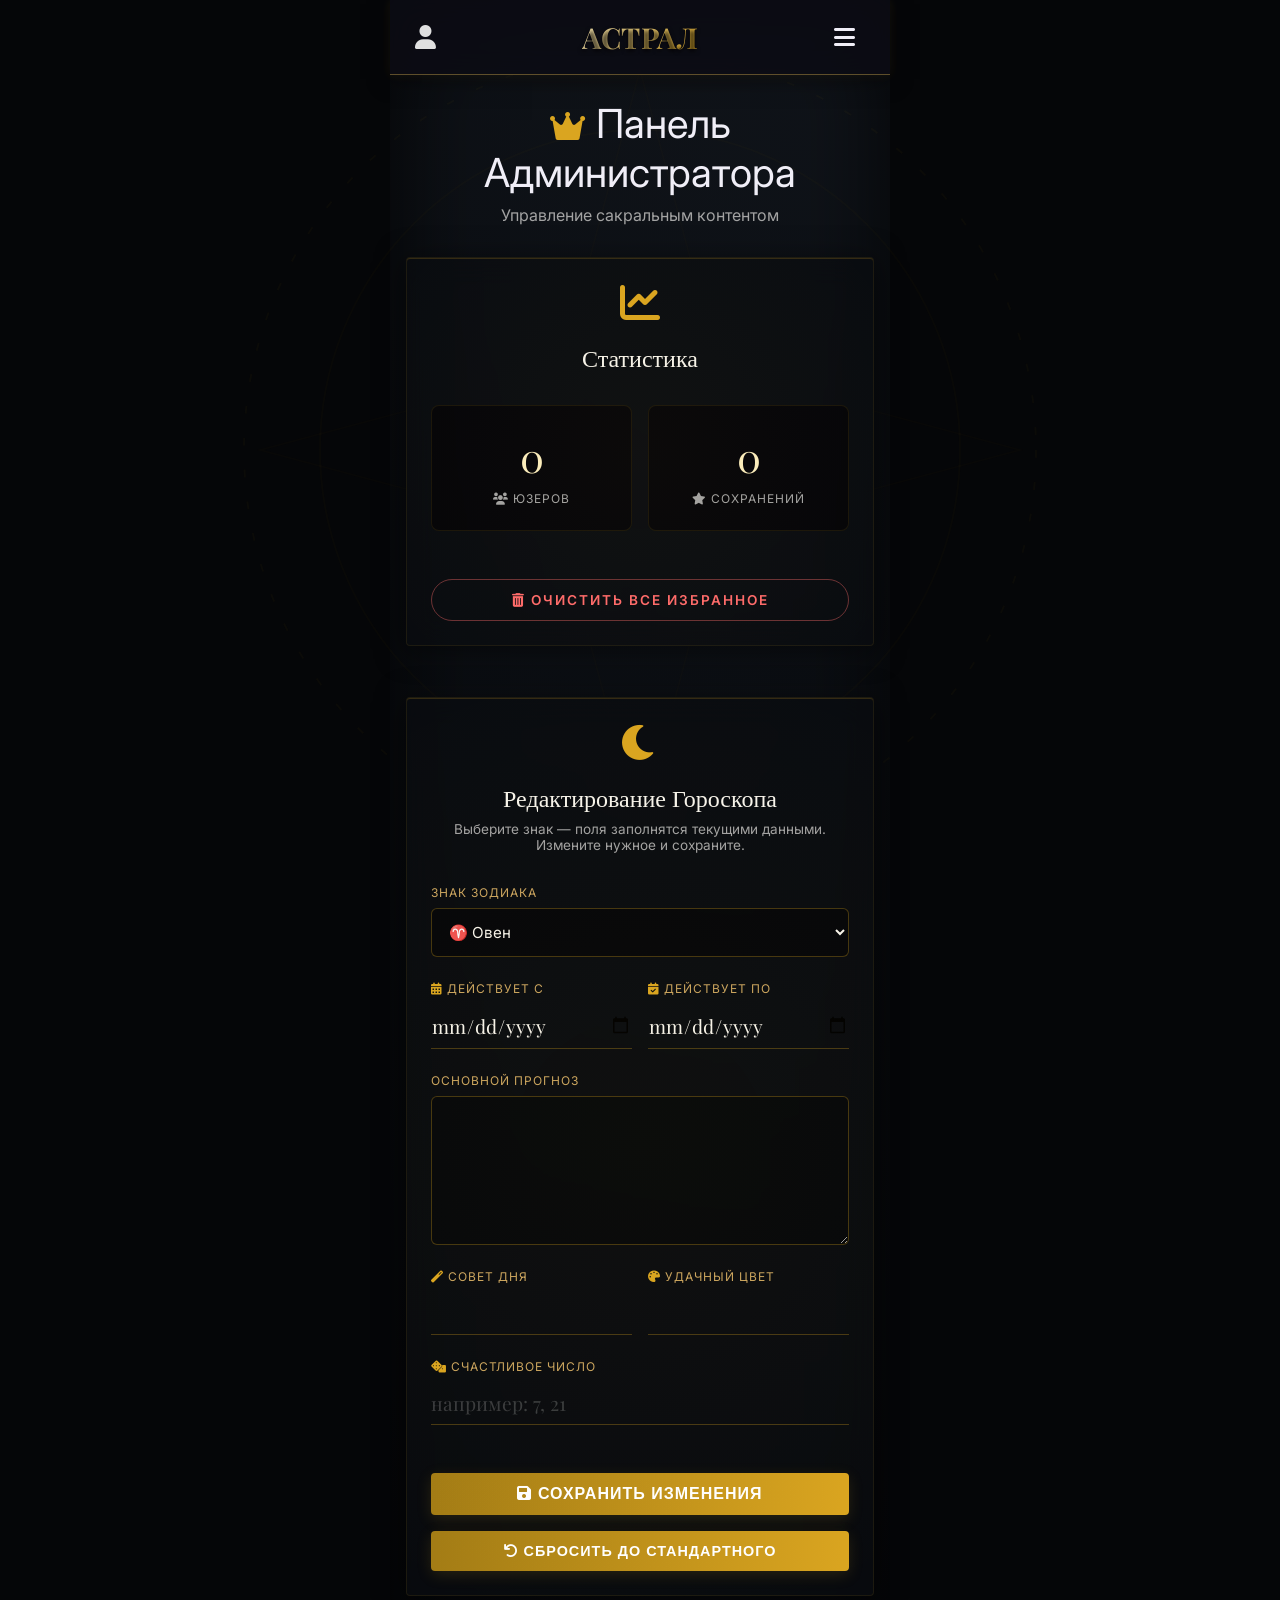
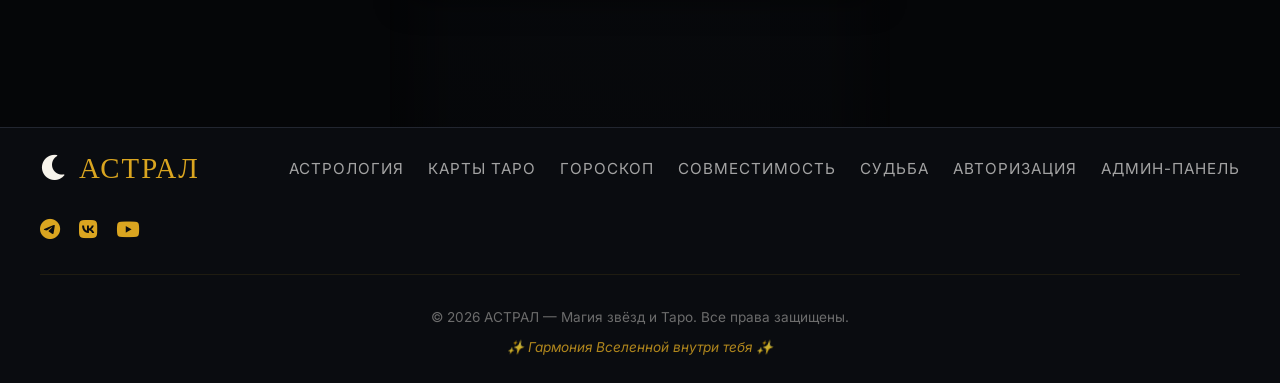
==== admin.html @ 1d1f9fb2 "Add project files" ====
﻿<!-- admin.html - Админка (управление контентом) -->
<!doctype html>
<html lang="ru">
  <head>
    <meta charset="UTF-8" />
    <meta name="viewport" content="width=device-width, initial-scale=1.0" />
    <title>АСТРАЛ - Админка</title>
    <link
      rel="stylesheet"
      href="https://cdnjs.cloudflare.com/ajax/libs/font-awesome/6.0.0-beta3/css/all.min.css"
    />
    <link
      href="https://fonts.googleapis.com/css?family=Inter:300,400,500,600,700%7CPlayfair+Display:400,500,600,700&subset=cyrillic,latin&display=swap"
      rel="stylesheet"
    />
    
  
    <link rel="stylesheet" href="assets/styles/style.css">
</head>
  <body class="page-admin">
<header class="main-header">
        <div class="header-left">
            <a href="profile.html" class="user-icon" id="authBtn"><i class="fas fa-user"></i></a>
        </div>
        <div class="logo">АСТРАЛ</div>
        <div class="header-right">
            <button class="burger-btn" id="burgerBtn"><i class="fas fa-bars"></i></button>
        </div>
    </header>
    <div class="app">

    

    <div class="side-menu" id="sideMenu">
        <button class="close-menu" id="closeMenuBtn">
          <i class="fas fa-times"></i>
        </button>
        <ul>
          <li>
            <a href="index.html"><i class="fas fa-moon"></i> Астрология</a>
          </li>
          <li>
            <a href="tarot.html"
              ><i class="fas fa-hand-sparkles"></i> Карты Таро</a
            >
          </li>
          <li>
            <a href="horoscope.html"><i class="fas fa-sun"></i> Гороскоп</a>
          </li>
          <li>
            <a href="compatibility.html"
              ><i class="fas fa-heart"></i> Совместимость</a
            >
          </li>
          <li>
            <a href="destiny.html"><i class="fas fa-star-and-crescent"></i> Судьба</a>
          </li>
          <li>
            <a href="profile.html"
              ><i class="fas fa-id-card"></i> Личный кабинет</a
            >
          </li>
        </ul>
      </div>
      <div class="menu-overlay" id="menuOverlay"></div>

      
      <main class="main-content page-profile-specific">
          <div class="premium-hero admin-hero">
              <h1 class="premium-title"><i class="fas fa-crown"></i> Панель Администратора</h1>
              <p class="premium-subtitle">Управление сакральным контентом</p>
          </div>

          <div class="admin-cards-grid">

              <!-- Блок статистики -->
                <div class="card premium-guest-card admin-panel-card admin-panel-card--center">
                    <i class="fas fa-chart-line admin-panel-icon"></i>
                    <h3 class="admin-panel-title">Статистика</h3>

                    <div class="stats-box admin-stats-row">
                        <div class="admin-stat-item">
                            <div id="adminUsersCount" class="admin-stat-num">0</div>
                            <div class="admin-stat-label"><i class="fas fa-users"></i> Юзеров</div>
                        </div>
                        <div class="admin-stat-item">
                            <div id="statsCount" class="admin-stat-num">0</div>
                            <div class="admin-stat-label"><i class="fas fa-star"></i> Сохранений</div>
                        </div>
                    </div>

                    <button class="btn premium-logout-btn admin-clear-btn" id="clearFavoritesBtn">
                        <i class="fas fa-trash-alt"></i> Очистить все избранное
                    </button>
                </div>

                <!-- Блок Гороскопов -->
                <div class="card premium-guest-card admin-panel-card">
                    <div class="admin-panel-card-header">
                        <i class="fas fa-moon admin-panel-icon"></i>
                        <h3 class="admin-panel-title--nb">Редактирование Гороскопа</h3>
                        <p class="admin-panel-hint">Выберите знак — поля заполнятся текущими данными. Измените нужное и сохраните.</p>
                    </div>

                    <div class="input-editorial-group admin-form-group">
                        <label for="adminZodiacSign" class="admin-label">Знак зодиака</label>
                        <select id="adminZodiacSign" class="admin-field admin-field-select">
                            <option value="aries">♈ Овен</option>
                            <option value="taurus">♉ Телец</option>
                            <option value="gemini">♊ Близнецы</option>
                            <option value="cancer">♋ Рак</option>
                            <option value="leo">♌ Лев</option>
                            <option value="virgo">♍ Дева</option>
                            <option value="libra">♎ Весы</option>
                            <option value="scorpio">♏ Скорпион</option>
                            <option value="sagittarius">♐ Стрелец</option>
                            <option value="capricorn">♑ Козерог</option>
                            <option value="aquarius">♒ Водолей</option>
                            <option value="pisces">♓ Рыбы</option>
                        </select>
                    </div>

                    <div class="admin-two-col">
                        <div class="input-editorial-group">
                            <label for="adminHoroscopeStart" class="admin-label"><i class="fas fa-calendar-alt"></i> Действует с</label>
                            <input type="date" id="adminHoroscopeStart" class="admin-field">
                        </div>
                        <div class="input-editorial-group">
                            <label for="adminHoroscopeEnd" class="admin-label"><i class="fas fa-calendar-check"></i> Действует по</label>
                            <input type="date" id="adminHoroscopeEnd" class="admin-field">
                        </div>
                    </div>

                    <div class="input-editorial-group admin-form-group">
                        <label for="adminHoroscopeText" class="admin-label">Основной прогноз</label>
                        <textarea id="adminHoroscopeText" rows="5" class="admin-field admin-field-textarea"></textarea>
                    </div>

                    <div class="admin-two-col">
                        <div class="input-editorial-group">
                            <label for="adminHoroscopeAdvice" class="admin-label"><i class="fas fa-magic"></i> Совет дня</label>
                            <input type="text" id="adminHoroscopeAdvice" class="admin-field">
                        </div>
                        <div class="input-editorial-group">
                            <label for="adminHoroscopeColor" class="admin-label"><i class="fas fa-palette"></i> Удачный цвет</label>
                            <input type="text" id="adminHoroscopeColor" class="admin-field">
                        </div>
                    </div>

                    <div class="input-editorial-group admin-form-group--lg">
                        <label for="adminHoroscopeNumber" class="admin-label"><i class="fas fa-dice"></i> Счастливое число</label>
                        <input type="text" id="adminHoroscopeNumber" class="admin-field" placeholder="например: 7, 21">
                    </div>

                    <button class="btn admin-save-btn" id="saveHoroscopeBtn">
                        <i class="fas fa-save"></i> Сохранить изменения
                    </button>
                    <button class="btn admin-reset-btn" id="resetHoroscopeBtn">
                        <i class="fas fa-undo"></i> Сбросить до стандартного
                    </button>
                    <p id="adminHoroscopeFeedback"><i class="fas fa-check-circle"></i> Сохранено успешно!</p>
                    <p id="adminHoroscopeReset"><i class="fas fa-undo"></i> Сброшено до стандартного</p>
                </div>
          </div>
      </main>
      <footer class="main-footer">
        <div class="footer-content">
            <div class="footer-logo">
                <i class="fas fa-moon"></i> <span>АСТРАЛ</span>
            </div>
            <div class="footer-links">
                <a href="index.html">Астрология</a>
                <a href="tarot.html">Карты Таро</a>
                <a href="horoscope.html">Гороскоп</a>
                <a href="compatibility.html">Совместимость</a>
                <a href="destiny.html">Судьба</a>
                <a href="login.html">Авторизация</a>
                <a href="admin.html">Админ-панель</a>
            </div>
            <div class="footer-social">
                <a href="#"><i class="fab fa-telegram-plane"></i></a>
                <a href="#"><i class="fab fa-vk"></i></a>
                <a href="#"><i class="fab fa-youtube"></i></a>
            </div>
        </div>
        <div class="footer-bottom">
            <p>&copy; 2026 АСТРАЛ — Магия звёзд и Таро. Все права защищены.</p>
            <p>✨ Гармония Вселенной внутри тебя ✨</p>
        </div>
    </footer>
    </div>

    
      <script src="assets/js/script.js" defer></script>
</body>
</html>
---- assets/styles/style.css ----
﻿* { margin: 0; padding: 0; box-sizing: border-box; }
/* --- Стили шапки --- */
.main-header {
    display: flex;
    justify-content: space-between;
    align-items: center;
    padding: 15px 25px;
    background: rgba(12, 12, 20, 0.85); /* Полупрозрачный обсидиан */
    backdrop-filter: blur(15px);
    -webkit-backdrop-filter: blur(15px);
    border-bottom: 1px solid rgba(220, 180, 80, 0.4); /* Золотая граница */
    box-shadow: 0 4px 20px rgba(0, 0, 0, 0.5), 0 0 10px rgba(220, 180, 80, 0.1);
    position: fixed; top: 0; width: 100%; max-width: 500px; left: 50%; transform: translateX(-50%);
    z-index: 1000;
}

.main-header .logo {
    font-size: 1.8rem;
    font-weight: 700 !important;
    background: linear-gradient(135deg, #fceebe, #daa520) !important;
    -webkit-background-clip: text !important;
    background-clip: text !important;
    -webkit-text-fill-color: transparent !important;
    color: transparent !important;
    font-family: "Playfair Display", serif !important;
    letter-spacing: 0.5px !important;
    text-shadow: 0 2px 4px rgba(0,0,0,0.8) !important;
    text-transform: none;
    text-align: center;
    margin: 0;
    position: absolute;
    left: 50%;
    transform: translateX(-50%);
}

.main-header .burger-btn {
    background: none;
    border: none;
    color: #e0e0e0;
    font-size: 24px;
    align-items: center;
    justify-content: center;
    display: flex;
    cursor: pointer;
    transition: all 0.3s ease;
}

.main-header .burger-btn:hover {
    color: #dcb450;
    transform: scale(1.1);
    text-shadow: 0 0 10px rgba(220, 180, 80, 0.5);
}
 

body {
    overflow-x: clip;
}
.app {
    display: flex;
    padding-top: 75px;

    flex-direction: column;
    min-height: 100vh;
        position: relative;
    
}
/* --- Конец стилей шапки --- */

/* --- admin --- */
.page-admin {

      & {
        font-family: "Inter", sans-serif;
        background: #07090b;
        color: #f0eef7;
      }
      .app {
        max-width: 500px;
        margin: 0 auto;
        background: radial-gradient(
          circle at 10% 20%,
          #10141a 0%,
          #050608 100%
        );
        min-height: 100vh;
      }
      
      .logo {
        font-size: 1.8rem;
        font-weight: 700;
        background: linear-gradient(135deg, #fceebe, #daa520);
        -webkit-background-clip: text;
        background-clip: text;
        color: transparent;
        font-family: "Playfair Display", serif; letter-spacing: 0.5px; text-shadow: none;
      }
      .burger-btn {
        background: none;
        border: none;
        font-size: 1.7rem;
        color: #f0eef7;
        cursor: pointer;
        margin-right: 1rem;
      }
      
      
      .side-menu {
        position: fixed;
        top: 0;
        left: -280px;
        width: 280px;
        height: 100%;
        background: #090a0ee6;
        backdrop-filter: blur(20px);
        z-index: 200;
        transition: 0.3s ease;
        padding: 2rem 1.5rem;
        border-right: 1px solid #daa520;
      }
      .side-menu.open {
        left: 0;
      }
      .menu-overlay { position: fixed; top: 0; left: 0; width: 100vw; height: 100vh;
                height: 100%;
        background: rgba(0, 0, 0, 0.6);
        z-index: 199;
        display: none;
      }
      .menu-overlay.active {
        display: block;
      }
      .side-menu ul {
        list-style: none;
        margin-top: 2rem;
      }
      .side-menu li {
        margin: 1.5rem 0;
      }
      .side-menu a {
        color: #f0eef7;
        text-decoration: none;
        font-size: 1.1rem;
        display: flex;
        align-items: center;
        gap: 12px;
      }
      .side-menu a i {
        width: 28px;
        color: #d4af37;
      }
      .close-menu {
        background: none;
        border: none;
        color: white;
        font-size: 1.8rem;
        float: right;
        cursor: pointer;
      }
      .main-content {
        padding: 1.5rem 1rem 4rem;
      }
      .card {
        background: rgba(15, 18, 23, 0.75);
        backdrop-filter: blur(4px);
        border-radius: 8px;
        padding: 1.5rem;
        margin-bottom: 1.2rem;
        border: 1px solid rgba(218, 165, 32, 0.15);
      }
      .btn {
        background: linear-gradient(95deg, #a37c15, #daa520);
        border: none;
        padding: 12px 24px;
        border-radius: 4px;
        font-weight: 600;
        color: white;
        cursor: pointer;
                margin-top: 1rem;
      }
      footer {
        text-align: center;
        padding: 1.5rem;
        font-size: 0.75rem;
        border-top: 1px solid #222630;
      }
      h2 {
        font-family: "Playfair Display", serif; letter-spacing: 0.5px; text-shadow: none;
        margin-bottom: 1rem;
      }
      .warning {
        background: #ff6b6b20;
        border-left: 4px solid #ff6b6b;
        padding: 1rem;
        border-radius: 4px;
        margin-top: 1rem;
      }
}

/* --- card-detail --- */
.page-card-detail {

      & {
        font-family: "Inter", sans-serif;
        background: #07090b;
        color: #f0eef7;
      }
      .app {
        max-width: 500px;
        margin: 0 auto;
        background: radial-gradient(
          circle at 10% 20%,
          #10141a 0%,
          #050608 100%
        );
        min-height: 100vh;
      }
      
      .logo {
        font-size: 1.8rem;
        font-weight: 700;
        background: linear-gradient(135deg, #fceebe, #daa520);
        -webkit-background-clip: text;
        background-clip: text;
        color: transparent;
        font-family: "Playfair Display", serif; letter-spacing: 0.5px; text-shadow: none;
      }
      .burger-btn {
        background: none;
        border: none;
        font-size: 1.7rem;
        color: #f0eef7;
        cursor: pointer;
        margin-right: 1rem;
      }
      
      
      .side-menu {
        position: fixed;
        top: 0;
        left: -280px;
        width: 280px;
        height: 100%;
        background: #090a0ee6;
        backdrop-filter: blur(20px);
        z-index: 200;
        transition: 0.3s ease;
        padding: 2rem 1.5rem;
        border-right: 1px solid #daa520;
      }
      .side-menu.open {
        left: 0;
      }
      .menu-overlay { position: fixed; top: 0; left: 0; width: 100vw; height: 100vh;
                height: 100%;
        background: rgba(0, 0, 0, 0.6);
        z-index: 199;
        display: none;
      }
      .menu-overlay.active {
        display: block;
      }
      .side-menu ul {
        list-style: none;
        margin-top: 2rem;
      }
      .side-menu li {
        margin: 1.5rem 0;
      }
      .side-menu a {
        color: #f0eef7;
        text-decoration: none;
        font-size: 1.1rem;
        display: flex;
        align-items: center;
        gap: 12px;
      }
      .side-menu a i {
        width: 28px;
        color: #d4af37;
      }
      .close-menu {
        background: none;
        border: none;
        color: white;
        font-size: 1.8rem;
        float: right;
        cursor: pointer;
      }
      .main-content {
        padding: 1.5rem 1rem 4rem;
      }
      .card {
        background: rgba(15, 18, 23, 0.75);
        backdrop-filter: blur(4px);
        border-radius: 8px;
        padding: 1.5rem;
        margin-bottom: 1.2rem;
        border: 1px solid rgba(218, 165, 32, 0.15);
      }
      .card-image {
        text-align: center;
        margin-bottom: 1.5rem;
      }
      .card-image img {
        max-width: 100%;
        border-radius: 6px;
        box-shadow: 0 10px 30px rgba(0, 0, 0, 0.5);
        border: 1px solid rgba(218, 165, 32, 0.5);
      }
      .card-title {
        font-size: 2rem;
        text-align: center;
        margin-bottom: 1rem;
        color: #fceebe;
        font-family: "Playfair Display", serif; letter-spacing: 0.5px; text-shadow: none;
      }
      .card-type {
        text-align: center;
        background: rgba(218, 165, 32, 0.1);
        display: inline-block;
        padding: 0.3rem 1rem;
        border-radius: 50px;
        font-size: 0.9rem;
        margin-bottom: 1rem;
      }
      .meaning {
        margin-top: 1rem;
      }
      .meaning h3 {
        margin-top: 1rem;
        margin-bottom: 0.5rem;
        color: #fceebe;
      }
      .btn-back {
        background: linear-gradient(95deg, #a37c15, #daa520);
        border: none;
        padding: 12px 24px;
        border-radius: 4px;
        font-weight: 600;
        color: white;
        cursor: pointer;
        display: inline-block;
        text-decoration: none;
        text-align: center;
        margin-top: 1rem;
      }
      footer {
        text-align: center;
        padding: 1.5rem;
        font-size: 0.75rem;
        border-top: 1px solid #222630;
      }
      /* Скрываем все блоки с картами по умолчанию */
      .card-detail {
        display: none;
      }
      /* Показываем только выбранную карту через :target */
      .card-detail:target {
        display: block;
      }
      /* Показываем карту по умолчанию, если нет target */
      .default-card {
        display: block;
      }
      /* Скрываем default, если есть target */
      &:has(.card-detail:target) .default-card {
        display: none;
      }
}


/* --- compatibility --- */
.page-compatibility {

        & { font-family: "Inter", sans-serif; background: #07090b; color: #f0eef7; }
        .app { max-width: 500px; margin: 0 auto; background: radial-gradient(circle at 10% 20%, #10141a 0%, #050608 100%); min-height: 100vh; }
        
        .logo {
            font-size: 1.8rem;
            font-weight: 700;
            background: linear-gradient(135deg, #fceebe, #daa520);
            -webkit-background-clip: text;
            background-clip: text;
            color: transparent;
            font-family: "Playfair Display", serif; letter-spacing: 0.5px; text-shadow: none;
        }
        .burger-btn { background: none; border: none; font-size: 1.7rem; color: #f0eef7; cursor: pointer; margin-right: 1rem; }
        
        
        .side-menu {
            position: fixed; top: 0; left: -280px; width: 280px; height: 100%; background: #090a0ee6; backdrop-filter: blur(20px);
            z-index: 200; transition: 0.3s ease; padding: 2rem 1.5rem; border-right: 1px solid #daa520;
        }
        .side-menu.open { left: 0; }
        .menu-overlay { position: fixed; top: 0; left: 0; width: 100vw; height: 100vh; width: 100%; height: 100%; background: rgba(0,0,0,0.6); z-index: 199; display: none; }
        .menu-overlay.active { display: block; }
        .side-menu ul { list-style: none; margin-top: 2rem; }
        .side-menu li { margin: 1.5rem 0; }
        .side-menu a { color: #f0eef7; text-decoration: none; font-size: 1.1rem; display: flex; align-items: center; gap: 12px; }
        .side-menu a i { width: 28px; color: #d4af37; }
        .close-menu { background: none; border: none; color: white; font-size: 1.8rem; float: right; cursor: pointer; }
        .main-content { padding: 1.5rem 1rem 4rem; }
        .card {
            background: rgba(15, 18, 23, 0.75);
            backdrop-filter: blur(4px);
            border-radius: 8px;
            padding: 1.5rem;
            margin-bottom: 1.2rem;
            border: 1px solid rgba(218, 165, 32, 0.15);
        }
        input {
            background: #120e26;
            border: 1px solid #4c3b7a;
            padding: 12px 16px;
            border-radius: 60px;
            color: white;
                        margin: 8px 0;
        }
        .btn {
            background: linear-gradient(95deg, #a37c15, #daa520);
            border: none;
            padding: 12px 24px;
            border-radius: 4px;
            font-weight: 600;
            color: white;
            cursor: pointer;
                        margin-top: 10px;
        }
        .compat-result {
            font-size: 1.5rem;
            font-weight: bold;
            text-align: center;
            margin: 1rem 0;
            background: #222630;
            padding: 1rem;
            border-radius: 5px;
        }
        .favorite-item {
            background: #13161c;
            padding: 10px;
            border-radius: 6px;
            margin: 8px 0;
        }
        footer { text-align: center; padding: 1.5rem; font-size: 0.75rem; border-top: 1px solid #222630; }
        h2 { font-family: "Playfair Display", serif; letter-spacing: 0.5px; text-shadow: none; margin-bottom: 1rem; }
        .warning {
            background: rgba(220, 38, 38, 0.2);
            border: 1px solid #ef4444;
            padding: 0.8rem;
            border-radius: 6px;
            margin-bottom: 1rem;
            text-align: center;
            font-size: 0.85rem;
        }
}

/* --- horoscope --- */
.page-horoscope {

        & {
            font-family: 'Inter', sans-serif;
            background: #07090b;
            color: #f0eef7;
        }
        .app { max-width: 500px; margin: 0 auto; background: radial-gradient(circle at 10% 20%, #10141a 0%, #050608 100%); min-height: 100vh; }
        
        .logo {
            font-size: 1.8rem;
            font-weight: 700;
            background: linear-gradient(135deg, #fceebe, #daa520);
            -webkit-background-clip: text;
            background-clip: text;
            color: transparent;
            font-family: 'Playfair Display', serif; letter-spacing: 0.5px; text-shadow: none;
        }
        .burger-btn {
            background: none;
            border: none;
            font-size: 1.7rem;
            color: #f0eef7;
            cursor: pointer;
            margin-right: 1rem;
        }
        
        
        .side-menu {
            position: fixed;
            top: 0;
            left: -280px;
            width: 280px;
            height: 100%;
            background: #090a0ee6;
            backdrop-filter: blur(20px);
            z-index: 200;
            transition: 0.3s ease;
            padding: 2rem 1.5rem;
            border-right: 1px solid #daa520;
        }
        .side-menu.open { left: 0; }
        .menu-overlay { position: fixed; top: 0; left: 0; width: 100vw; height: 100vh;
                        height: 100%;
            background: rgba(0,0,0,0.6);
            z-index: 199;
            display: none;
        }
        .menu-overlay.active { display: block; }
        .side-menu ul { list-style: none; margin-top: 2rem; }
        .side-menu li { margin: 1.5rem 0; }
        .side-menu a {
            color: #f0eef7;
            text-decoration: none;
            font-size: 1.1rem;
            display: flex;
            align-items: center;
            gap: 12px;
        }
        .side-menu a i { width: 28px; color: #d4af37; }
        .close-menu {
            background: none;
            border: none;
            color: white;
            font-size: 1.8rem;
            float: right;
            cursor: pointer;
        }
        .main-content { padding: 1.5rem 1rem 4rem; }
        .card {
            background: rgba(15, 18, 23, 0.75);
            backdrop-filter: blur(4px);
            border-radius: 8px;
            padding: 1.2rem;
            margin-bottom: 1rem;
            border: 1px solid rgba(218, 165, 32, 0.15);
        }
        .zodiac-grid {
            display: grid;
            grid-template-columns: repeat(auto-fill, minmax(100px, 1fr));
            gap: 12px;
            margin-top: 1rem;
        }
        .zodiac-card {
            background: #13161c;
            border-radius: 6px;
            padding: 12px 5px;
            text-align: center;
            cursor: pointer;
            transition: 0.2s;
            border: 1px solid #3b2c5e;
        }
        .zodiac-card:hover {
            background: #2d264b;
            transform: scale(0.97);
        }
        .horoscope-detail {
            margin-top: 1.5rem;
            padding: 1rem;
            background: rgba(139, 92, 246, 0.1);
            border-radius: 6px;
            border-left: 3px solid #daa520;
        }
        .horoscope-detail h3 {
            color: #fceebe;
            margin-bottom: 0.5rem;
        }
        .update-date {
            font-size: 0.8rem;
            color: #d4af37;
            margin-bottom: 1rem;
            text-align: right;
        }
        footer {
            text-align: center;
            padding: 1.5rem;
            font-size: 0.75rem;
            border-top: 1px solid #222630;
        }
        h2 { font-family: 'Playfair Display', serif; letter-spacing: 0.5px; text-shadow: none; margin-bottom: 1rem; }
        .section-title {
            margin-bottom: 0.5rem;
            font-size: 1.2rem;
            color: #fceebe;
        }
        .selected {
            background: #daa520;
            border: 1px solid #fceebe;
        }
}

/* --- index --- */
.page-index {
    & {
        font-family: 'Inter', sans-serif;
        background: #050608;
        color: #e0e0e0;
        line-height: 1.5;
    }
    .app {
        max-width: 500px;
        margin: 0 auto;
        background: #050608;
        min-height: 100vh;
        position: relative;
    }

    .main-header {
        background: rgba(5, 6, 8, 0.85); /* Solid obsidian */
        border-bottom: 1px solid rgba(218, 165, 32, 0.1);
        box-shadow: none;
    }

    /* Reset default padding */
    .page-editorial {
        padding: 0;
        padding-bottom: 1rem;
    }
}

/* Typography Hero */
    .editorial-hero {
        padding: 60px 20px 40px;
        border-bottom: 1px solid rgba(218, 165, 32, 0.2);
        position: relative;
        overflow: hidden;
    }
    .editorial-hero .subtitle {
        font-family: 'Inter', sans-serif;
        text-transform: uppercase;
        font-size: 0.75rem;
        letter-spacing: 5px;
        color: #d4af37;
        margin-bottom: 20px;
        display: block;
    }
    .editorial-hero .title {
        font-family: 'Playfair Display', serif;
        font-size: clamp(2.5rem, 11vw, 4.5rem); word-break: keep-all; overflow-wrap: anywhere;
        line-height: 0.9;
        font-weight: 400;
        margin: 0;
        color: #f7f4eb;
        letter-spacing: -2px;
    }
    .editorial-hero .description {
        margin-top: 30px;
        font-size: 1.05rem;
        line-height: 1.6;
        color: #888;
        font-weight: 300;
        max-width: 90%;
    }

    /* Swiper section without border-boxes */
    .editorial-section {
        padding: 40px 30px;
        border-bottom: 1px solid rgba(218, 165, 32, 0.2);
    }
    .no-border {
        border-bottom: none !important;
    }
    .section-label {
        font-family: 'Inter', sans-serif;
        font-size: 0.7rem;
        text-transform: uppercase;
        letter-spacing: 3px;
        color: #666;
        margin-bottom: 30px;
        display: flex;
        align-items: center;
        gap: 15px;
    }
    .section-label::after {
        content: '';
        flex-grow: 1;
        height: 1px;
        background: rgba(218, 165, 32, 0.2);
    }

    .editorial-swiper {
        width: 100%;
        overflow: visible; 
        padding-bottom: 60px !important; 
    }
    .editorial-slide {
        display: flex;
        flex-direction: column;
        gap: 20px;
        opacity: 0.3; 
        transition: opacity 0.5s ease;
    }
    .swiper-slide-active.editorial-slide {
        opacity: 1;
    }
    
    .editorial-slide-img-wrapper {
    width: 70%;
    max-width: 320px;
    margin: 0 auto;
    aspect-ratio: 9/11;
    border-radius: 140px 140px 0 0;
    overflow: hidden;
        position: relative;
        background: #090a0c;
        box-shadow: none;
    }
    .editorial-slide-img-wrapper img {
        width: 100%;
        height: 100%;
        object-fit: cover;
        filter: grayscale(60%) contrast(1.15) opacity(0.8); 
        mix-blend-mode: luminosity;
        background-color: #000;
        transition: transform 12s ease;
    }
    .swiper-slide-active .editorial-slide-img-wrapper img {
        transform: scale(1.05);
        filter: grayscale(10%) contrast(1.1) opacity(0.95);
    }

    .editorial-slide-text {
        text-align: center;
        padding: 0 10px;
    }
    .editorial-slide-text h4 {
        font-family: 'Playfair Display', serif;
        font-size: 1.8rem;
        color: #fceebe;
        font-weight: 400;
        margin-bottom: 8px;
        letter-spacing: 0.5px;
    }
    .editorial-slide-text p {
        font-size: 0.9rem;
        color: #777;
        font-weight: 300;
        line-height: 1.4;
    }

    /* Adjust swiper controls */
    .swiper-nav-wrapper {
        position: absolute;
        bottom: 0;
        left: 0;
        width: 100%;
        display: flex;
        justify-content: center;
        align-items: center;
        gap: 20px;
        z-index: 10;
    }
    
    .editorial-swiper .swiper-pagination {
        position: relative;
        bottom: 0;
        top: 2px;
        width: auto;
    }
    .editorial-swiper .swiper-pagination-bullet {
        background: #333;
        opacity: 1;
        width: 6px;
        height: 6px;
        transition: all 0.3s ease;
    }
    .editorial-swiper .swiper-pagination-bullet-active {
        background: #daa520;
        transform: scale(1.5);
    }
    
    .editorial-swiper .swiper-button-next,
    .editorial-swiper .swiper-button-prev {
        position: relative;
        top: 0;
        left: 0;
        right: 0;
        margin: 0;
        width: 25px;
        height: 25px;
        color: #d4af37;
        background: transparent;
    }
    .editorial-swiper .swiper-button-next::after,
    .editorial-swiper .swiper-button-prev::after {
        font-size: 1rem;
    }

    /* Grid for moon phases */
    .editorial-grid {
        display: grid;
        grid-template-columns: 1fr;
        gap: 25px;
    }
    .editorial-grid-item {
        display: flex;
        justify-content: space-between;
        align-items: flex-start;
        border-bottom: 1px solid rgba(218, 165, 32, 0.1);
        padding-bottom: 15px;
    }
    .editorial-grid-item:last-child {
        border-bottom: none;
    }
    .editorial-grid-item-label {
        font-size: 0.75rem;
        flex-shrink: 0;
        margin-right: 20px;
        padding-top: 5px;
        text-transform: uppercase;
        color: #666;
        letter-spacing: 2px;
    }
    .editorial-grid-item-value {
        font-family: 'Playfair Display', serif;
        text-align: right;
        line-height: 1.3;
        font-size: 1.3rem;
        color: #fceebe;
    }

    /* Minimal Join Block */
    .editorial-join {
        padding: 50px 30px 60px;
        text-align: center;
        background: #050608;
    }
    .editorial-join h3 {
        font-family: 'Playfair Display', serif;
        font-size: 2.2rem;
        font-weight: 400;
        color: #daa520;
        margin-bottom: 15px;
        letter-spacing: 0.5px;
    }
    .editorial-join p {
        color: #555;
        font-size: 0.9rem;
        margin-bottom: 30px;
    }
    .editorial-join-links {
        display: flex;
        justify-content: center;
        align-items: center;
        gap: 25px;
    }
    .editorial-join-links a {
        font-family: 'Inter', sans-serif;
        text-transform: uppercase;
        font-size: 0.75rem;
        font-weight: 600;
        letter-spacing: 3px;
        color: #e0e0e0;
        text-decoration: none;
        position: relative;
        padding-bottom: 5px;
        transition: all 0.3s;
    }
    .editorial-join-links a::after {
        content: '';
        position: absolute;
        bottom: 0; left: 0;
        width: 100%; height: 1px;
        background: #daa520;
        transform: scaleX(0);
        transform-origin: right;
        transition: transform 0.4s ease;
    }
    .editorial-join-links a:hover {
        color: #fceebe;
    }
    .editorial-join-links a:hover::after {
        transform: scaleX(1);
        transform-origin: left;
    }
    .editorial-join-links span {
        color: #333;
        font-size: 1.2rem;
    }

    footer {
        text-align: center;
        padding: 1.5rem;
        font-size: 0.75rem;
        border-top: 1px solid rgba(218, 165, 32, 0.1);
        background: #050608;
        color: #666;
    }


/* --- profile --- */
.page-profile {

        & { font-family: 'Inter', sans-serif; background: #07090b; color: #f0eef7; }
        .app { max-width: 500px; margin: 0 auto; background: radial-gradient(circle at 10% 20%, #10141a 0%, #050608 100%); min-height: 100vh; }
        
        .logo {
            font-size: 1.8rem;
            font-weight: 700;
            background: linear-gradient(135deg, #fceebe, #daa520);
            -webkit-background-clip: text;
            background-clip: text;
            color: transparent;
            font-family: 'Playfair Display', serif; letter-spacing: 0.5px; text-shadow: none;
        }
        .burger-btn { background: none; border: none; font-size: 1.7rem; color: #f0eef7; cursor: pointer; margin-right: 1rem; }
        
        
        .side-menu {
            position: fixed; top: 0; left: -280px; width: 280px; height: 100%; background: #090a0ee6; backdrop-filter: blur(20px);
            z-index: 200; transition: 0.3s ease; padding: 2rem 1.5rem; border-right: 1px solid #daa520;
        }
        .side-menu.open { left: 0; }
        .menu-overlay { position: fixed; top: 0; left: 0; width: 100vw; height: 100vh; width: 100%; height: 100%; background: rgba(0,0,0,0.6); z-index: 199; display: none; }
        .menu-overlay.active { display: block; }
        .side-menu ul { list-style: none; margin-top: 2rem; }
        .side-menu li { margin: 1.5rem 0; }
        .side-menu a { color: #f0eef7; text-decoration: none; font-size: 1.1rem; display: flex; align-items: center; gap: 12px; }
        .side-menu a i { width: 28px; color: #d4af37; }
        .close-menu { background: none; border: none; color: white; font-size: 1.8rem; float: right; cursor: pointer; }
        .main-content { padding: 1.5rem 1rem 4rem; }
        .card {
            background: rgba(15, 18, 23, 0.75);
            backdrop-filter: blur(4px);
            border-radius: 8px;
            padding: 1.5rem;
            margin-bottom: 1.2rem;
            border: 1px solid rgba(218, 165, 32, 0.15);
        }
        .btn {
            background: linear-gradient(95deg, #a37c15, #daa520);
            border: none;
            padding: 12px 24px;
            border-radius: 4px;
            font-weight: 600;
            color: white;
            cursor: pointer;
                        margin-top: 1rem;
            transition: transform 0.2s;
            text-decoration: none;
            display: inline-block;
            text-align: center;
        }
        .btn:hover { transform: scale(0.98); }
        .btn-danger { background: linear-gradient(95deg, #dc2626, #ef4444); }
        .btn-outline { background: transparent; border: 1px solid #daa520; }
        footer { text-align: center; padding: 1.5rem; font-size: 0.75rem; border-top: 1px solid #222630; }
        h2 { font-family: 'Playfair Display', serif; letter-spacing: 0.5px; text-shadow: none; margin-bottom: 1rem; }
        .user-avatar { display: flex; align-items: center; gap: 1rem; margin-bottom: 1rem; }
        .user-avatar i { font-size: 3rem; color: #fceebe; }
        .info-text { color: #d4af37; margin-top: 0.5rem; font-size: 0.8rem; text-align: center; }
        .favorite-item {
            background: #222630;
            padding: 10px;
            border-radius: 6px;
            margin: 8px 0;
            display: flex;
            justify-content: space-between;
            align-items: center;
        }
        .delete-fav { color: #ff6b6b; cursor: pointer; }
}


/* --- tarot --- */
.page-tarot {

        & {
            font-family: 'Inter', sans-serif;
            background: #07090b;
            color: #f0eef7;
        }
        .app { max-width: 500px; margin: 0 auto; background: radial-gradient(circle at 10% 20%, #10141a 0%, #050608 100%); min-height: 100vh; }
        
        .logo {
            font-size: 1.8rem;
            font-weight: 700;
            background: linear-gradient(135deg, #fceebe, #daa520);
            -webkit-background-clip: text;
            background-clip: text;
            color: transparent;
            font-family: 'Playfair Display', serif; letter-spacing: 0.5px; text-shadow: none;
        }
        .burger-btn {
            background: none;
            border: none;
            font-size: 1.7rem;
            color: #f0eef7;
            cursor: pointer;
            margin-right: 1rem;
        }
        
        
        .side-menu {
            position: fixed;
            top: 0;
            left: -280px;
            width: 280px;
            height: 100%;
            background: #090a0ee6;
            backdrop-filter: blur(20px);
            z-index: 200;
            transition: 0.3s ease;
            padding: 2rem 1.5rem;
            border-right: 1px solid #daa520;
        }
        .side-menu.open { left: 0; }
        .menu-overlay { position: fixed; top: 0; left: 0; width: 100vw; height: 100vh;
                        height: 100%;
            background: rgba(0,0,0,0.6);
            z-index: 199;
            display: none;
        }
        .menu-overlay.active { display: block; }
        .side-menu ul { list-style: none; margin-top: 2rem; }
        .side-menu li { margin: 1.5rem 0; }
        .side-menu a {
            color: #f0eef7;
            text-decoration: none;
            font-size: 1.1rem;
            display: flex;
            align-items: center;
            gap: 12px;
        }
        .side-menu a i { width: 28px; color: #d4af37; }
        .close-menu {
            background: none;
            border: none;
            color: white;
            font-size: 1.8rem;
            float: right;
            cursor: pointer;
        }
        .main-content { padding: 1.5rem 1rem 4rem; }
        .card {
            background: rgba(15, 18, 23, 0.75);
            backdrop-filter: blur(4px);
            border-radius: 8px;
            padding: 1.2rem;
            margin-bottom: 1rem;
            border: 1px solid rgba(218, 165, 32, 0.15);
        }
        .tarot-grid {
            display: grid;
            grid-template-columns: repeat(auto-fill, minmax(100px, 1fr));
            gap: 12px;
            margin-top: 1rem;
        }
        .tarot-card {
            background: #13161c;
            border-radius: 6px;
            padding: 12px 5px;
            text-align: center;
            cursor: pointer;
            transition: 0.2s;
            border: 1px solid #3b2c5e;
            text-decoration: none;
            color: #f0eef7;
            display: block;
        }
        .tarot-card:hover { background: #2d264b; transform: scale(0.97); }
        footer {
            text-align: center;
            padding: 1.5rem;
            font-size: 0.75rem;
            border-top: 1px solid #222630;
        }
        h2 { font-family: 'Playfair Display', serif; letter-spacing: 0.5px; text-shadow: none; margin-bottom: 1rem; }
        .section-title {
            margin-bottom: 0.5rem;
            font-size: 1.2rem;
            color: #fceebe;
        }
}

/* Premium Unique Styles Override */
.card, .zodiac-card {
    position: relative;
    overflow: hidden;
    box-shadow: 0 4px 30px rgba(0, 0, 0, 0.5), inset 0 1px 0 rgba(218, 165, 32, 0.2);
    border-radius: 8px !important;
}
.card::after, .zodiac-card::after {
    content: "";
    position: absolute;
    top: -50%; left: -50%; width: 200%; height: 200%;
    background: radial-gradient(circle at center, rgba(218,165,32,0.03) 0%, transparent 50%);
    pointer-events: none;
}.btn {
    text-transform: uppercase;
    letter-spacing: 1px;
    font-size: 0.9rem;
    border-radius: 4px !important;
    box-shadow: 0 4px 15px rgba(218,165,32,0.15) !important;
    transition: all 0.3s ease !important;
}
.btn:hover {
    box-shadow: 0 6px 20px rgba(218,165,32,0.3) !important;
    transform: translateY(-2px) !important;
}
.logo {
    text-transform: uppercase;
    letter-spacing: 2px;
}
.app {
    background: radial-gradient(circle at top right, #10141a 0%, #050608 100%) !important;
    box-shadow: inset 0 0 100px rgba(0,0,0,0.8);
}

/* === DEEP THEMATIC REDESIGN === */

/* Side Menu / Burger Menu Overhaul */
.side-menu {
  position: fixed !important;
  top: 0 !important;
  right: -100% !important;
  left: auto !important;
  width: 100% !important;
  max-width: 400px !important;
  height: 100vh !important;
  background: rgba(5, 6, 8, 0.95) !important;
  backdrop-filter: blur(25px) !important;
  -webkit-backdrop-filter: blur(25px) !important;
  z-index: 1000 !important;
  transition: right 0.6s cubic-bezier(0.16, 1, 0.3, 1) !important;
  padding: 5rem 3rem 3rem 3rem !important;
  border-left: 1px solid rgba(218, 165, 32, 0.15) !important;
  border-right: none !important;
  display: flex !important;
  flex-direction: column !important;
}

.side-menu.open {
  right: 0 !important;
}

/* Thematic Divider in Menu */
.side-menu::before {
  content: '✦ ✧ ✦';
  color: rgba(218, 165, 32, 0.8);
  text-align: center;
  font-size: 1.2rem;
  margin-bottom: 3rem;
  margin-top: -2rem;
  letter-spacing: 5px;
  font-family: serif;
}

.side-menu ul {
  list-style: none !important;
  margin: 0 !important;
  padding: 0 !important;
  display: flex !important;
  flex-direction: column !important;
  gap: 1.5rem !important;
}

.side-menu li {
  margin: 0 !important;
  transform: translateX(40px);
  opacity: 0;
  transition: all 0.5s cubic-bezier(0.16, 1, 0.3, 1);
}

.side-menu.open li {
  transform: translateX(0);
  opacity: 1;
}

/* Stagger animation for li items */
.side-menu.open li:nth-child(1) { transition-delay: 0.1s; }
.side-menu.open li:nth-child(2) { transition-delay: 0.15s; }
.side-menu.open li:nth-child(3) { transition-delay: 0.2s; }
.side-menu.open li:nth-child(4) { transition-delay: 0.25s; }
.side-menu.open li:nth-child(5) { transition-delay: 0.3s; }
.side-menu.open li:nth-child(6) { transition-delay: 0.35s; }
.side-menu.open li:nth-child(7) { transition-delay: 0.4s; }
.side-menu.open li:nth-child(8) { transition-delay: 0.45s; }
.side-menu.open li:nth-child(9) { transition-delay: 0.5s; }

.side-menu a {
  font-family: "Playfair Display", serif !important;
  font-size: 1.4rem !important;
  color: #d1cfd7 !important;
  text-transform: uppercase !important;
  letter-spacing: 3px !important;
  display: flex !important;
  align-items: center !important;
  gap: 1.5rem !important;
  position: relative;
  text-decoration: none !important;
  transition: color 0.4s ease !important;
  padding-bottom: 0.5rem;
}

.side-menu a:hover {
  color: #daa520 !important;
}

.side-menu a i {
  font-size: 1.2rem !important;
  color: rgba(218, 165, 32, 0.5) !important;
  width: 30px;
  text-align: center;
  transition: color 0.4s ease;
}

.side-menu a:hover i {
  color: #daa520 !important;
}

/* Elegant Underline */
.side-menu a::after {
  content: '';
  position: absolute;
  bottom: 0;
  left: 0;
  width: 0;
  height: 1px;
  background: rgba(218, 165, 32, 0.6);
  transition: width 0.4s cubic-bezier(0.16, 1, 0.3, 1);
}

.close-menu {
  position: absolute !important;
  top: 1.5rem !important;
  right: 1.5rem !important;
  font-size: 1.2rem !important;
  color: rgba(255,255,255,0.6) !important;
  background: none !important;
  border: 1px solid rgba(255,255,255,0.1) !important;
  width: 40px !important;
  height: 40px !important;
  border-radius: 50% !important;
  display: flex !important;
  align-items: center !important;
  justify-content: center !important;
  cursor: pointer !important;
  transition: all 0.4s ease !important;
}

.close-menu:hover {
  border-color: #daa520 !important;
  color: #daa520 !important;
  transform: rotate(90deg) !important;
}

.menu-overlay {
  background: rgba(2, 2, 3, 0.7) !important;
  backdrop-filter: blur(8px) !important;
  -webkit-backdrop-filter: blur(8px) !important;
  position: fixed !important;
  top: 0 !important;
  left: 0 !important;
  width: 100% !important;
  height: 100% !important;
  z-index: 999 !important;
  transition: opacity 0.5s ease, visibility 0.5s ease !important;
  opacity: 0;
  visibility: hidden;
  display: block !important;
}

.menu-overlay.active {
  opacity: 1 !important;
  visibility: visible !important;
}

/* Background Mandala / Astrological Rings */
.app {
  position: relative;
}

.app::before {
  content: '';
  position: fixed;
  top: 50%;
  left: 50%;
  width: 120vw;
  height: 120vw;
  max-width: 800px;
  max-height: 800px;
  transform: translate(-50%, -50%);
  background-image: url('data:image/svg+xml;utf8,<svg width="200" height="200" xmlns="http://www.w3.org/2000/svg"><circle cx="100" cy="100" r="99" fill="none" stroke="rgba(218,165,32,0.06)" stroke-width="0.5" stroke-dasharray="2 6"/><circle cx="100" cy="100" r="80" fill="none" stroke="rgba(218,165,32,0.04)" stroke-width="0.5"/><polygon points="100,5 120,80 195,100 120,120 100,195 80,120 5,100 80,80" fill="none" stroke="rgba(218,165,32,0.03)" stroke-width="0.5"/></svg>');
  background-repeat: no-repeat;
  background-size: contain;
  background-position: center;
  pointer-events: none;
  z-index: 0;
  animation: slow-spin 200s linear infinite;
  opacity: 0.6;
}

@keyframes slow-spin {
  from { transform: translate(-50%, -50%) rotate(0deg); }
  to { transform: translate(-50%, -50%) rotate(360deg); }
}

.app > * {
  position: relative;
  z-index: 1;
}

/* Elegant Cards */
.card, .zodiac-card {
  background: rgba(10, 12, 16, 0.75) !important;
  backdrop-filter: blur(15px) !important;
  -webkit-backdrop-filter: blur(15px) !important;
  border: 1px solid rgba(218, 165, 32, 0.1) !important;
  border-radius: 4px !important;
}

/* Elegant Header */

/* Typography refinements */
h1, h2, h3, .logo {
  font-weight: 400 !important;
}
.logo {
  letter-spacing: 4px !important;
}

/* Sticky header & new layout */

.logo {
    flex: 1;
    text-align: center;
}
.burger-btn {
    margin-right: 0 !important; /* remove old margin */
    margin-left: 1rem;
}

/* === Buttons Overhaul === */
.btn-group {
    display: flex !important;
    gap: 15px !important;
    margin-top: 1.5rem !important;
    justify-content: center !important;
    flex-wrap: nowrap !important;
}

.btn-group .btn {
    flex: 1;
    margin: 0 !important;
    display: inline-flex !important;
    align-items: center !important;
    justify-content: center !important;
    gap: 8px !important;
    text-align: center !important;
    white-space: nowrap !important;
    padding: 12px 10px !important;
    font-size: 0.85rem !important;
    font-weight: 600 !important;
}

.btn-outline {
    background: transparent !important;
    border: 1px solid #daa520 !important;
    color: #daa520 !important;
    box-shadow: none !important;
}
.btn-outline i {
    color: #daa520 !important;
}
.btn-outline:hover {
    background: rgba(218, 165, 32, 0.1) !important;
    box-shadow: 0 0 15px rgba(218, 165, 32, 0.2) !important;
}

/* Fix button flex breaking on small screens */
.btn-group .btn {
    padding: 12px 15px !important;
    font-size: 0.8rem !important;
    min-width: unset !important;
    flex-shrink: 1 !important;
    overflow: hidden !important;
    text-overflow: ellipsis !important;
}
.btn-group {
    flex-wrap: wrap !important;
}

/* Ensure FontAwesome icons inside buttons never wrap or shrink */
.btn-group .btn i {
    flex-shrink: 0 !important;
    font-size: 1rem !important;
    margin-right: 4px !important; /* give inner spacing */
}

/* Fix sticky header context */
html, body {
    overflow-x: clip !important;
}
.app {
    overflow: visible !important; /* clip hides overflowing bg but allows sticky */
}

/* Unified Header Override for ALL pages */

.burger-btn {
    display: inline-flex !important;
    align-items: center !important;
    justify-content: center !important;
    margin: 0 !important;
    padding: 10px !important;
    background: transparent !important;
    color: var(--text-main, #f0eef7) !important;
    font-size: 1.5rem !important;
}

.page-compatibility .main-header, .page-horoscope .main-header { max-width: 600px; }

.menu-overlay {
    position: fixed !important;
    top: 0 !important;
    left: 0 !important;
    width: 100vw !important;
    height: 100vh !important;
    max-width: none !important;
    transform: none !important;
}


.fav-card {
    max-width: 600px;
    width: 100%;
    margin-top: 2rem;
    background: rgba(30, 20, 50, 0.4);
    border: 1px solid rgba(255, 215, 0, 0.1);
    box-shadow: 0 0 20px rgba(0,0,0,0.5);
}

.fav-card h3 {
    text-align: center;
    margin-bottom: 1.5rem;
    font-family: 'Playfair Display', serif;
    color: #fff;
    letter-spacing: 1px;
}

.empty-fav {
    text-align: center;
    color: #888;
    padding: 2rem;
    display: flex;
    flex-direction: column;
    align-items: center;
}

.glass-warning {
    background: rgba(157, 78, 221, 0.05); /* very soft purple */
    border: 1px solid rgba(157, 78, 221, 0.2);
    border-left: 3px solid #daa520; /* neat accent */
    backdrop-filter: blur(10px);
    border-radius: 8px; /* blocky and neat */
    padding: 1rem 1.2rem;
    margin-bottom: 2rem;
    color: #f7f4eb;
    display: flex;
    align-items: center;
    gap: 12px;
    font-size: 0.95rem;
}

.glass-warning a {
    color: #fff;
    text-decoration: underline;
    text-decoration-color: #daa520;
    font-weight: 500;
    transition: color 0.2s;
}

.glass-warning a:hover {
    color: #c77dff;
}

.glass-warning i {
    color: #daa520;
    font-size: 1.2rem;
}



.user-icon {
    background: none;
    border: none;
    color: #e0e0e0;
    font-size: 24px;
    align-items: center;
    justify-content: center;
    display: flex;
    text-decoration: none;
    transition: all 0.3s ease;
    box-shadow: none;
}

.user-icon:hover {
    background: none;
    color: #dcb450;
    transform: scale(1.1);
    box-shadow: none;
    border-color: transparent;
}




/* --- AUTH PAGES (MODERN ASTRAL) --- */
.auth-canvas {
    min-height: calc(100vh - 80px);
    display: flex;
    align-items: center;
    justify-content: center;
    padding: 2rem 1rem;
    position: relative;
    overflow: hidden;
}

/* Decorative cosmic glowing orb behind the card */
.auth-canvas::before {
    content: '';
    position: absolute;
    width: 350px;
    height: 350px;
    background: radial-gradient(circle, rgba(220, 180, 80, 0.15) 0%, transparent 70%);
    top: 50%;
    left: 50%;
    transform: translate(-50%, -50%);
    animation: orb-pulse 8s infinite alternate ease-in-out;
    z-index: 0;
    pointer-events: none;
}
@keyframes orb-pulse {
    0% { transform: translate(-50%, -50%) scale(1); opacity: 0.8; }
    100% { transform: translate(-50%, -50%) scale(1.3); opacity: 0.3; }
}

.auth-glass-card {
    position: relative;
    z-index: 1;
    background: rgba(18, 18, 28, 0.6);
    backdrop-filter: blur(25px);
    -webkit-backdrop-filter: blur(25px);
    border: 1px solid rgba(220, 180, 80, 0.2);
    border-radius: 24px;
    padding: 2.5rem 2rem;
    width: 100%;
    max-width: 440px;
    box-shadow: 0 15px 50px rgba(0, 0, 0, 0.5), inset 0 1px 0 rgba(255, 255, 255, 0.05);
    text-align: center;
    animation: fade-in-up 0.6s ease-out forwards;
}

@keyframes fade-in-up {
    from { opacity: 0; transform: translateY(20px); }
    to { opacity: 1; transform: translateY(0); }
}

.auth-glass-card h2 {
    font-family: 'Playfair Display', serif;
    color: #f8e182;
    font-size: 2.2rem;
    margin-bottom: 0.5rem;
    text-shadow: 0 0 12px rgba(220, 180, 80, 0.3);
    letter-spacing: 1px;
}

.auth-subtitle {
    color: #a0a0b0;
    font-size: 0.95rem;
    margin-bottom: 2.5rem;
    font-family: 'Inter', sans-serif;
    font-weight: 300;
}

.auth-form-group {
    position: relative;
    margin-bottom: 1.5rem;
}

.auth-form-group i.input-icon {
    position: absolute;
    top: 50%;
    left: 18px;
    transform: translateY(-50%);
    color: #dcb450;
    opacity: 0.5;
    transition: 0.3s ease;
    font-size: 1.1rem;
    pointer-events: none;
}

.auth-input {
    width: 100%;
    background: rgba(0, 0, 0, 0.4);
    border: 1px solid rgba(220, 180, 80, 0.15) !important;
    border-radius: 14px !important;
    padding: 16px 15px 16px 50px !important;
    color: #e0e0e0;
    font-family: 'Inter', sans-serif;
    font-size: 1rem;
    outline: none;
    transition: all 0.3s ease;
    box-shadow: inset 0 2px 5px rgba(0,0,0,0.3);
}

.auth-input::placeholder {
    color: #606070;
}

.auth-input:focus {
    border-color: #dcb450;
    box-shadow: 0 0 20px rgba(220, 180, 80, 0.15), inset 0 2px 5px rgba(0,0,0,0.3);
    background: rgba(10, 10, 15, 0.6);
}

.auth-input:focus ~ i.input-icon {
    opacity: 1;
    color: #f8e182;
    text-shadow: 0 0 8px rgba(220, 180, 80, 0.5);
}

.auth-submit-btn {
    width: 100%;
    background: linear-gradient(135deg, #b58d22, #dcb450, #f8e182);
    color: #0c0c14;
    border: none;
    padding: 16px;
    border-radius: 14px;
    font-size: 1.1rem;
    font-weight: 600;
    font-family: 'Inter', sans-serif;
    cursor: pointer;
    margin-top: 1rem;
    position: relative;
    overflow: hidden;
    transition: all 0.3s ease;
    box-shadow: 0 6px 20px rgba(220, 180, 80, 0.25);
    display: flex;
    align-items: center;
    justify-content: center;
    gap: 10px;
}

.auth-submit-btn i {
    font-size: 1.1rem;
    transition: transform 0.3s ease;
}

.auth-submit-btn:hover {
    transform: translateY(-2px);
    box-shadow: 0 8px 25px rgba(220, 180, 80, 0.4);
    background: linear-gradient(135deg, #dcb450, #f8e182, #ffffff);
}

.auth-submit-btn:hover i {
    transform: translateX(3px);
}

.auth-submit-btn::after {
    content: '';
    position: absolute;
    top: 0; left: -100%;
    width: 50%; height: 100%;
    background: linear-gradient(90deg, transparent, rgba(255,255,255,0.5), transparent);
    transition: 0.5s;
}

.auth-submit-btn:hover::after {
    left: 100%;
}

.auth-divider {
    display: flex;
    align-items: center;
    margin: 2rem 0 1.5rem;
    color: #606070;
    font-size: 0.85rem;
}
.auth-divider::before, .auth-divider::after {
    content: '';
    flex: 1;
    height: 1px;
    background: rgba(220, 180, 80, 0.2);
}
.auth-divider::before { margin-right: 15px; }
.auth-divider::after { margin-left: 15px; }

.auth-footer-links {
    font-size: 0.95rem;
    color: #a0a0b0;
}

.auth-footer-links a {
    color: #dcb450;
    text-decoration: none;
    font-weight: 500;
    position: relative;
    transition: color 0.3s;
    margin-left: 5px;
}

.auth-footer-links a::after {
    content: '';
    position: absolute;
    width: 0;
    height: 1px;
    bottom: -2px;
    left: 0;
    background-color: #f8e182;
    transition: width 0.3s ease;
}

.auth-footer-links a:hover {
    color: #f8e182;
    text-shadow: 0 0 10px rgba(220, 180, 80, 0.4);
}

.auth-footer-links a:hover::after {
    width: 100%;
}

.msg-container {
    min-height: 24px;
    margin-top: 1rem;
    font-size: 0.9rem;
    font-weight: 500;
}
.error-msg { color: #ff4b4b; text-shadow: 0 0 8px rgba(255, 75, 75, 0.3); }
.success-msg { color: #4bff8b; text-shadow: 0 0 8px rgba(75, 255, 139, 0.3); }

/* Global Auth Page Background Fix */
.page-auth {
    font-family: 'Inter', sans-serif;
    background: #050608;
    color: #f0eef7;
    min-height: 100vh;
}


/* --- �������� ������� �������� --- */
.profile-page-title {
    text-align: center;
    font-family: 'Playfair Display', serif;
    color: #fceebe;
    margin-bottom: 1.5rem;
    font-size: 1.8rem;
    text-shadow: none;
}

.profile-dashboard {
    display: flex;
    flex-direction: column;
    gap: 1.2rem;
}

.profile-card {
    background: rgba(15, 18, 25, 0.7);
    backdrop-filter: blur(12px);
    -webkit-backdrop-filter: blur(12px);
    border-radius: 16px;
    border: 1px solid rgba(218, 165, 32, 0.2);
    box-shadow: 0 8px 32px rgba(0, 0, 0, 0.4);
    position: relative;
    overflow: hidden;
    padding-bottom: 2rem;
    margin-bottom: 0;
}

/* ��������� Card specific adjustment */
.favorites-card {
    padding: 1.5rem;
    padding-bottom: 1.5rem;
}

/* Hero Section */
.hero-card {
    display: flex;
    flex-direction: column;
    align-items: center;
}

.profile-header-bg {
    width: 100%;
    height: 120px;
    background: linear-gradient(135deg, rgba(30,20,50,0.8), rgba(60,40,90,0.4));
    border-bottom: 1px solid rgba(218, 165, 32, 0.3);
    position: absolute;
    top: 0;
    left: 0;
    z-index: 1;
}

.stars-overlay {
    width: 100%;
    height: 100%;
    background-image: radial-gradient(#fff 1px, transparent 1px), radial-gradient(#fff 1px, transparent 1px);
    background-size: 20px 20px;
    background-position: 0 0, 10px 10px;
    opacity: 0.15;
}

.profile-avatar-wrapper {
    position: relative;
    z-index: 2;
    margin-top: 60px; /* Overlaps background */
    margin-bottom: 1.5rem;
}

.glowing-ring {
    width: 120px;
    height: 120px;
    border-radius: 50%;
    background: rgba(20, 24, 30, 0.8);
    border: 1px solid rgba(218, 165, 32, 0.5);
    display: flex;
    align-items: center;
    justify-content: center;
    font-size: 3.5rem;
    color: #fceebe;
    box-shadow: none;
}

.profile-user-details {
    z-index: 2;
    text-align: center;
    width: 100%;
    padding: 0 1.5rem;
}

.profile-name-title {
    font-family: 'Playfair Display', serif;
    font-size: 2rem;
    color: transparent;
    background: linear-gradient(135deg, #fceebe, #daa520);
    -webkit-background-clip: text;
    background-clip: text;
    margin-bottom: 1.5rem;
    font-weight: 600;
}

.profile-badges {
    display: flex;
    flex-direction: column;
    gap: 0.8rem;
    align-items: center;
    margin-bottom: 2rem;
}

.profile-badges .badge {
    background: rgba(255, 255, 255, 0.03);
    border: 1px solid rgba(255, 255, 255, 0.08);
    padding: 10px 20px;
    border-radius: 30px;
    font-size: 0.95rem;
    color: #eaeaea;
    display: flex;
    align-items: center;
    gap: 10px;
    min-width: 250px;
    justify-content: center;
    box-shadow: none;
}

.badge i {
    color: #daa520;
    font-size: 1.1rem;
}

.profile-logout-btn {
    z-index: 2;
    background: transparent !important;
    border: 1px solid rgba(255, 75, 75, 0.3) !important;
    color: #ff6b6b !important;
    border-radius: 25px !important;
    padding: 12px 28px !important;
    transition: all 0.3s ease !important;
    display: flex;
    align-items: center;
    gap: 10px;
    font-weight: 500;
    margin-top: 0 !important;
    text-transform: uppercase;
    font-size: 0.85rem;
    letter-spacing: 1px;
}

.profile-logout-btn:hover {
    background: rgba(255, 75, 75, 0.05) !important;
    box-shadow: none !important;
    color: #ff4b4b !important;
}

/* Favorites Section */
.fav-header {
    display: flex;
    justify-content: space-between;
    align-items: center;
    margin-bottom: 1.5rem;
    border-bottom: 1px solid rgba(218, 165, 32, 0.2);
    padding-bottom: 1rem;
}

.fav-header h3 {
    font-family: 'Playfair Display', serif;
    font-size: 1.4rem;
    color: #eaeaea;
    display: flex;
    align-items: center;
    gap: 10px;
    margin: 0;
}

.gold-star {
    color: #daa520;
    text-shadow: none;
}

.fav-counter {
    background: linear-gradient(135deg, #fceebe, #daa520);
    color: #111;
    font-weight: 700;
    padding: 3px 12px;
    border-radius: 12px;
    font-size: 1rem;
    box-shadow: none;
}

.favorites-grid {
    display: flex;
    flex-direction: column;
    gap: 1rem;
}

.favorites-grid > .card {
    background: rgba(20, 24, 30, 0.6);
    border: 1px solid rgba(218, 165, 32, 0.15);
    margin-bottom: 0;
    border-radius: 12px;
}

/* --- NEW MODULES FOR INDEX --- */
.editorial-quote {
    padding: 50px 30px;
    text-align: center;
    background: #050608;
    border-bottom: 1px solid rgba(218, 165, 32, 0.1);
}
.editorial-quote p {
    font-family: 'Playfair Display', serif;
    font-size: 1.4rem;
    font-style: italic;
    color: #f7f4eb;
    line-height: 1.6;
    margin-bottom: 20px;
    letter-spacing: 0.5px;
    opacity: 0.9;
}
.editorial-quote-author {
    font-family: 'Inter', sans-serif;
    font-size: 0.75rem;
    text-transform: uppercase;
    letter-spacing: 3px;
    color: #d4af37;
    display: inline-block;
}

.editorial-insight {
    padding: 60px 20px 80px;
    background: #090a0c;
    border-top: 1px solid rgba(218, 165, 32, 0.1);
    display: flex;
    flex-direction: column;
    gap: 40px;
}
.editorial-insight-image {
    width: 70%;
    max-width: 320px;
    margin: 0 auto;
    aspect-ratio: 9/11;
    border-radius: 140px 140px 0 0;
    overflow: hidden;
    background: #050608;
}
.editorial-insight-image img {
    width: 100%;
    height: 100%;
    object-fit: cover;
    object-position: center 20%;
    filter: grayscale(40%) contrast(1.1) opacity(0.85);
    mix-blend-mode: luminosity;
}
.editorial-insight-content {
    text-align: left;
    padding-left: 20px;
    border-left: 2px solid #d4af37;
}
.editorial-insight-content h3 {
    font-family: 'Playfair Display', serif;
    font-size: 2.2rem;
    color: #f7f4eb;
    margin-bottom: 15px;
    font-weight: 400;
}
.editorial-insight-content p {
    font-family: 'Inter', sans-serif;
    font-size: 0.95rem;
    line-height: 1.7;
    color: #a0a0b0;
    margin-bottom: 30px;
}
.editorial-insight-btn {
    display: inline-flex;
    align-items: center;
    font-family: 'Inter', sans-serif;
    font-size: 0.75rem;
    text-transform: uppercase;
    letter-spacing: 2px;
    color: #d4af37;
    text-decoration: none;
    border-bottom: 1px solid rgba(212, 175, 55, 0.4);
    padding-bottom: 5px;
    transition: all 0.3s ease;
}
.editorial-insight-btn:hover {
    color: #f7f4eb;
    border-color: #f7f4eb;
}
/* --- TAROT STRIPPED REDESIGN --- */
.page-tarot .main-content {
    background: #090a0c;
    padding: 0;
}
.page-tarot .main-content > h2 {
    display: none;
}
.page-tarot .card {
    background: transparent;
    border: none;
    box-shadow: none;
    margin: 0;
    padding: 30px 20px;
    border-bottom: 1px solid rgba(218,165,32,0.1);
    border-radius: 0;
}
.page-tarot .card:first-child p {
    font-family: 'Playfair Display', serif;
    font-size: 1.3rem;
    font-style: italic;
    color: #f7f4eb;
    line-height: 1.6;
    text-align: center;
    padding: 40px 10px;
}
.page-tarot .section-title {
    font-family: 'Inter', sans-serif;
    font-size: 0.8rem;
    text-transform: uppercase;
    color: #d4af37;
    letter-spacing: 4px;
    text-align: center;
    display: block;
    margin-bottom: 40px;
    text-shadow: none;
}
.page-tarot .section-title i { display: none; }

.page-tarot .tarot-grid {
    display: flex;
    flex-wrap: wrap;
    justify-content: center;
    gap: 20px;
    margin-top: 0;
}

.page-tarot .tarot-card {
    background: #e8dbce; /* aged parchment color */
    border: 1px solid #baa27c;
    border-radius: 6px;
    width: calc(50% - 15px);
    max-width: 170px;
    aspect-ratio: 2.74 / 4.75; /* Standard tarot ratio */
    padding: 6px; /* Space around the inner frame */
    display: flex;
    flex-direction: column;
    justify-content: flex-end; 
    align-items: center;
    box-sizing: border-box;
    box-shadow: 0 4px 10px rgba(0,0,0,0.5);
    text-decoration: none;
    transition: all 0.4s ease;
    position: relative;
    overflow: hidden;
}

/* The inner picture frame */
.page-tarot .tarot-card::before {
    content: '';
    position: absolute;
    top: 6px;
    left: 6px;
    right: 6px;
    bottom: 60px; /* Increased to leave room for two-line text at bottom */
    background: #1c202b; /* The "image" placeholder */
    border: 2px solid #5a4b3d;
    box-sizing: border-box;
    z-index: 1;
    transition: all 0.4s ease;
}

/* An esoteric symbol in the middle to pretend it's a card drawing */
.page-tarot .tarot-card::after {
    content: '✦';
    position: absolute;
    top: 38%;
    left: 50%;
    transform: translate(-50%, -50%);
    font-size: 4rem;
    color: rgba(218, 165, 32, 0.15);
    z-index: 2;
    transition: all 0.5s ease;
}

.page-tarot .tarot-card i, 
.page-tarot .tarot-card br { display: none; }

.page-tarot .tarot-card strong {
    font-family: 'Playfair Display', serif;
    font-size: 0.85rem;
    color: #1a1a1a; /* Dark ink on parchment */
    font-weight: 700;
    text-transform: uppercase;
    text-align: center;
    line-height: 1.1;
    z-index: 2;
    position: absolute;
    bottom: 20px;
    width: 100%;
    left: 0;
    padding: 0 4px;
    box-sizing: border-box;
    word-wrap: break-word;
}

.page-tarot .tarot-card small {
    font-family: 'Inter', sans-serif;
    font-size: 0.55rem;
    color: #5a4b3d;
    text-transform: uppercase;
    letter-spacing: 1px;
    text-align: center;
    z-index: 2;
    position: absolute;
    bottom: 6px;
    width: 100%;
    left: 0;
    padding: 0 4px;
    box-sizing: border-box;
}

.page-tarot .tarot-card:hover {
    transform: translateY(-8px) scale(1.02);
    box-shadow: 0 12px 25px rgba(218, 165, 32, 0.4);
    border-color: #d4af37;
}

.page-tarot .tarot-card:hover::before {
    border-color: #d4af37;
    background: #14171f;
}

.page-tarot .tarot-card:hover::after {
    color: rgba(218, 165, 32, 0.6);
    text-shadow: 0 0 15px rgba(218, 165, 32, 0.5);
    transform: translate(-50%, -50%) scale(1.1);
}

/* --- TAROT TABS --- */
.tarot-filter-tabs {
    display: flex;
    overflow-x: auto;
    gap: 12px;
    padding: 20px;
    margin-bottom: 10px;
    scrollbar-width: none; /* Firefox */
}
.tarot-filter-tabs::-webkit-scrollbar {
    display: none; /* Safari/Chrome browsers */
}
.tarot-tab {
    background: transparent;
    border: 1px solid rgba(218, 165, 32, 0.3);
    color: #888;
    padding: 8px 16px;
    border-radius: 30px;
    font-family: 'Inter', sans-serif;
    font-size: 0.8rem;
    text-transform: uppercase;
    letter-spacing: 1px;
    white-space: nowrap;
    cursor: pointer;
    transition: all 0.3s ease;
}
.tarot-tab.active {
    background: rgba(218, 165, 32, 0.1);
    color: #daa520;
    border-color: #daa520;
}
.tarot-category {
    animation: fadeIn 0.5s ease;
}
@keyframes fadeIn {
    from { opacity: 0; transform: translateY(10px); }
    to { opacity: 1; transform: translateY(0); }
}

/* --- CARD DETAIL REDESIGN OVERRIDES --- */
.page-card-detail .main-content {
    padding: 0;
    margin: 0;
}
.page-card-detail .card,
.page-card-detail .card-detail {
    background: transparent;
    border: none;
    box-shadow: none;
    border-radius: 0;
    padding: 40px 30px 60px; /* Very wide lateral padding */
    margin: 0 auto;
    max-width: 600px;
}
.page-card-detail .card-image {
    width: 85%;
    max-width: 380px;
    margin: 0 auto 3rem;
    position: relative;
    border-radius: 16px;
    overflow: hidden;
    box-shadow: 0 20px 50px rgba(0, 0, 0, 0.8), 0 0 0 1px rgba(218, 165, 32, 0.15);
    background: transparent;
    padding: 0;
}
/* No inner frame anymore */
.page-card-detail .card-image::before {
    display: none;
}
.page-card-detail .card-image img {
    width: 100%;
    height: auto;
    object-fit: cover;
    border-radius: 16px;
    display: block;
    filter: contrast(1.05);
}
.page-card-detail .card-title {
    font-family: "Playfair Display", serif;
    font-size: clamp(2.5rem, 10vw, 3.5rem);
    text-align: center;
    margin: 0 0 0.5rem;
    color: #f7f4eb;
    letter-spacing: -1px;
    line-height: 1;
    font-weight: 400;
    text-shadow: none;
}
.page-card-detail .card-type {
    text-align: center;
    background: transparent;
    display: block;
    padding: 0;
    font-family: 'Inter', sans-serif;
    font-size: 0.75rem;
    text-transform: uppercase;
    letter-spacing: 4px;
    color: #d4af37;
    margin-bottom: 2rem;
}
.page-card-detail .meaning {
    margin-top: 3rem;
    border-top: 1px solid rgba(218, 165, 32, 0.15);
    padding-top: 2rem;
}
.page-card-detail .meaning h3 {
    font-family: 'Playfair Display', serif;
    font-size: 1.4rem;
    color: #fceebe;
    margin: 2.5rem 0 1rem;
    font-weight: 400;
    letter-spacing: 0.5px;
    display: flex;
    align-items: center;
    gap: 12px;
}
.page-card-detail .meaning h3 i {
    color: #d4af37;
    font-size: 1.1rem;
}
.page-card-detail .meaning p {
    font-family: 'Inter', sans-serif;
    font-size: 1.05rem;
    line-height: 1.7;
    color: #a0a0a0;
    font-weight: 300;
    margin-bottom: 1.5rem;
}
.page-card-detail .btn-back {
    display: inline-flex;
    align-items: center;
    gap: 10px;
    background: transparent;
    border: 1px solid rgba(218, 165, 32, 0.4);
    padding: 12px 30px;
    border-radius: 30px;
    font-family: 'Inter', sans-serif;
    font-size: 0.85rem;
    text-transform: uppercase;
    letter-spacing: 2px;
    color: #d4af37;
    cursor: pointer;
    text-decoration: none;
    transition: all 0.3s ease;
    margin-top: 1.5rem;
}
.page-card-detail .btn-back:hover {
    background: rgba(218, 165, 32, 0.1);
    color: #f7f4eb;
    border-color: #f7f4eb;
    transform: translateY(-2px);
    box-shadow: 0 4px 15px rgba(218, 165, 32, 0.15);
}


.page-card-detail .card,
.page-card-detail .card-detail {
    position: relative;
    overflow: hidden;
}
.page-card-detail .meaning {
    margin-top: 3rem;
    border-top: none;
    padding-top: 3rem;
    position: relative;
    z-index: 2;
}

/* Mystical divider */
.page-card-detail .meaning::before {
    content: '✦ ✧ ✦';
    position: absolute;
    top: 0;
    left: 50%;
    transform: translateX(-50%);
    color: rgba(218, 165, 32, 0.4);
    font-size: 1.2rem;
    letter-spacing: 15px;
}

/* Magical subtle glowing watermark background - Removed giant character, using smooth ambient gradient instead */
.page-card-detail .meaning::after {
    content: '';
    position: absolute;
    top: 0; left: 0; right: 0; bottom: 0;
    background: radial-gradient(circle at 50% 30%, rgba(218, 165, 32, 0.05) 0%, transparent 60%);
    z-index: -1;
    pointer-events: none;
}

/* Drop cap for paragraphs - REMOVED for clean mobile reading */
.page-card-detail .meaning h3 + p::first-letter {
    font-size: inherit;
    float: none;
    line-height: inherit;
    padding: 0;
    margin: 0;
    color: inherit;
}



.page-card-detail .card-image {
    box-shadow: 0 10px 40px rgba(218, 165, 32, 0.15), inset 0 0 15px rgba(218, 165, 32, 0.1);
}

/* @keyframes removed */

/* Make headers glow subtly with mystic border under the titles */
.page-card-detail .meaning h3 {
    position: relative;
    padding-bottom: 12px;
    margin-bottom: 2rem;
}
.page-card-detail .meaning h3::after {
    content: '';
    position: absolute;
    bottom: 0;
    left: 0;
    width: 60px;
    height: 1px;
    background: linear-gradient(90deg, #daa520 0%, transparent 100%);
    box-shadow: 0 0 8px #daa520;
}

/* Decorate the paragraphs with a mystic subtle left border */
.page-card-detail .meaning p {
    border-left: 2px solid rgba(218, 165, 32, 0.2);
    padding-left: 15px;
    margin-left: 5px;
    font-size: 1.1rem;
    transition: border-color 0.4s ease;
}
.page-card-detail .meaning p:hover {
    border-left-color: rgba(218, 165, 32, 0.8);
}

.page-card-detail .card-title {
    background: linear-gradient(135deg, #fceebe, #daa520);
    -webkit-background-clip: text;
    background-clip: text;
    -webkit-text-fill-color: transparent;
    text-shadow: 0 4px 20px rgba(218, 165, 32, 0.2);
}

/* ========================================================================= */
/* --- HOROSCOPE REDESIGN --- */
/* ========================================================================= */

.page-horoscope-specific {
    max-width: 700px;
    margin: 0 auto;
    padding-bottom: 50px;
}

.horoscope-intro {
    text-align: center;
    margin-bottom: 2rem;
    padding: 2rem 1rem;
    position: relative;
    border-bottom: 1px solid rgba(218, 165, 32, 0.15);
}

.astral-title {
    font-family: 'Playfair Display', serif;
    font-size: clamp(2rem, 6vw, 3rem);
    color: #f7f4eb;
    margin: 0 0 1rem;
    font-weight: 400;
    text-shadow: 0 4px 15px rgba(218, 165, 32, 0.4);
}

.astral-subtitle {
    font-family: 'Inter', sans-serif;
    color: #a0a0a0;
    font-size: 1.1rem;
    font-style: italic;
}

.page-horoscope .update-date {
    margin-top: 1rem;
    font-family: 'Inter', sans-serif;
    color: #d4af37;
    text-transform: uppercase;
    letter-spacing: 2px;
    font-size: 0.8rem;
    text-align: center;
}

.astrology-card {
    background: transparent !important;
    border: none !important;
    box-shadow: none !important;
    padding: 0 !important;
}

.page-horoscope .zodiac-grid {
    display: grid;
    grid-template-columns: repeat(auto-fill, minmax(130px, 1fr));
    gap: 20px;
    padding: 20px;
}

/* Glassmorphism Zodiac Cards */
.page-horoscope .zodiac-card {
    background: rgba(13, 15, 20, 0.6) !important;
    backdrop-filter: blur(10px);
    border: 1px solid rgba(218, 165, 32, 0.2) !important;
    border-radius: 12px !important;
    box-shadow: none !important;
    padding: 1.5rem 0.5rem;
    display: flex;
    flex-direction: column;
    align-items: center;
    justify-content: center;
    transition: all 0.3s cubic-bezier(0.175, 0.885, 0.32, 1.275);
    position: relative;
    overflow: hidden;
}

.page-horoscope .zodiac-card::before {
    display: none;
}

.page-horoscope .zodiac-card:hover {
    transform: translateY(-4px) scale(1.03);
    border-color: rgba(218, 165, 32, 0.6) !important;
    box-shadow: none !important;
}

.page-horoscope .zodiac-card:hover::before {
    opacity: 1;
}

.page-horoscope .zodiac-card.selected {
    border-color: #d4af37 !important;
    box-shadow: none !important;
    background: rgba(20, 24, 30, 0.8) !important;
}

.page-horoscope .z-icon {
    font-size: 2.2rem;
    color: #ebb12b; /* Gold */
    margin-bottom: 12px;
    text-shadow: none;
    font-family: "Segoe UI Symbol", "Apple Symbols", sans-serif;
    line-height: 1;
    background: linear-gradient(135deg, #7b59d0 0%, #4c308e 100%);
    width: 60px;
    height: 60px;
    display: flex;
    align-items: center;
    justify-content: center;
    border-radius: 14px;
    box-shadow: inset 0 2px 5px rgba(255,255,255,0.1), 0 4px 10px rgba(0,0,0,0.5);
    border: 1px solid rgba(255, 255, 255, 0.1);
}

.page-horoscope .z-name {
    font-family: 'Playfair Display', serif;
    font-size: 1.2rem;
    color: #f7f4eb;
    margin-bottom: 5px;
}

.page-horoscope .zodiac-card small {
    font-family: 'Inter', sans-serif;
    color: #a0a0a0;
    font-size: 0.75rem;
    letter-spacing: 1px;
}

/* Magical Forecast Result Card */
.magical-forecast {
    background: rgba(10, 12, 16, 0.75);
    backdrop-filter: blur(15px);
    -webkit-backdrop-filter: blur(15px);
    border: 1px solid rgba(218, 165, 32, 0.1);
    border-radius: 4px;
    padding: 3rem 2rem;
    margin-top: 3rem;
    position: relative;
    box-shadow: none;
    animation: fadeInReveal 0.8s ease-out forwards;
}

@keyframes fadeInReveal {
    0% { opacity: 0; transform: translateY(30px); }
    100% { opacity: 1; transform: translateY(0); }
}

.magical-forecast::before {
    display: none;
}

.magical-forecast h3#selectedSign {
    font-family: 'Playfair Display', serif;
    font-size: 2.5rem;
    text-align: center;
    color: #f7f4eb;
    margin: 0;
    font-weight: 400;
}

.magical-forecast h3#selectedSign i {
    display: none;
}

.mystic-divider {
    text-align: center;
    color: rgba(218, 165, 32, 0.4);
    letter-spacing: 15px;
    margin: 1.5rem 0;
    font-size: 1.2rem;
}

.main-prediction {
    font-family: 'Inter', sans-serif;
    font-size: 1.15rem;
    line-height: 1.8;
    color: #e0e0e0;
    text-align: center;
    margin-bottom: 2.5rem;
    font-weight: 300;
}

/* Attributes / Fortunes */
.horoscope-attributes {
    display: flex;
    flex-direction: column;
    gap: 1.5rem;
    background: transparent;
    padding: 2rem 0 0 0;
    margin-top: 2rem;
    border-radius: 0;
    border-left: none;
    border-top: 1px solid rgba(218, 165, 32, 0.15);
}

.h-attr {
    display: flex;
    align-items: center;
    justify-content: space-between;
    font-family: 'Playfair Display', serif;
    font-size: 1.1rem;
    color: #f7f4eb;
    gap: 15px;
    padding-bottom: 0.5rem;
    border-bottom: 1px dashed rgba(218, 165, 32, 0.1);
}
.h-attr:last-child {
    border-bottom: none;
}

.h-attr i {
    display: none;
}

.h-attr span {
    font-family: 'Inter', sans-serif;
    color: #a0a0a0;
    font-size: 0.75rem;
    text-transform: uppercase;
    letter-spacing: 2px;
}

.h-attr strong {
    color: #d4af37;
    font-weight: 400;
    font-size: 1.15rem;
    text-align: right;
}

@media (min-width: 600px) {
    .horoscope-attributes {
        flex-direction: row;
        justify-content: space-between;
        gap: 2rem;
        padding: 2rem 10px 0;
    }
    .h-attr {
        flex-direction: column;
        justify-content: flex-start;
        text-align: center;
        border-bottom: none;
        flex: 1;
    }
    .h-attr strong {
        text-align: center;
        margin-top: 0.5rem;
    }
}

/* ========================================================================= */
/* --- PROFILE REDESIGN --- */
/* ========================================================================= */

.page-profile-specific {
    max-width: 600px;
    margin: 0 auto;
    padding-bottom: 50px;
}

.profile-intro {
    text-align: center;
    margin-bottom: 2rem;
    padding: 2rem 1rem;
    border-bottom: 1px solid rgba(218, 165, 32, 0.15);
}

.premium-profile-card {
    background: rgba(10, 12, 16, 0.75) !important;
    backdrop-filter: blur(15px);
    -webkit-backdrop-filter: blur(15px);
    border: 1px solid rgba(218, 165, 32, 0.1) !important;
    border-radius: 12px !important;
    box-shadow: 0 10px 30px rgba(0,0,0,0.5), inset 0 1px 0 rgba(218, 165, 32, 0.1) !important;
    padding: 3rem 2rem 2rem !important;
    display: flex;
    flex-direction: column;
    align-items: center;
    position: relative;
    overflow: hidden;
    margin-bottom: 2rem !important;
}

.premium-profile-card::before {
    content: '';
    position: absolute;
    top: 0; left: 0; right: 0; height: 4px;
    background: linear-gradient(90deg, transparent, #daa520, transparent);
    border-radius: 12px 12px 0 0;
}

.premium-avatar {
    width: 90px;
    height: 90px;
    border-radius: 50%;
    background: linear-gradient(135deg, #1e1533 0%, #110d1c 100%);
    border: 1.5px solid #d4af37;
    display: flex;
    align-items: center;
    justify-content: center;
    font-size: 2.2rem;
    color: #f7f4eb;
    margin-bottom: 1.5rem;
    box-shadow: 0 0 20px rgba(218, 165, 32, 0.2), inset 0 0 10px rgba(218, 165, 32, 0.1);
    position: relative;
    z-index: 2;
}

.premium-user-info {
    text-align: center;
    width: 100%;
}

.premium-name {
    font-family: 'Playfair Display', serif;
    font-size: 2.5rem;
    color: #fceebe;
    margin: 0;
    font-weight: 400;
    text-shadow: 0 4px 15px rgba(218, 165, 32, 0.2);
}

.premium-details {
    display: flex;
    flex-direction: column;
    gap: 15px;
    background: rgba(0, 0, 0, 0.2);
    padding: 20px;
    border-radius: 8px;
    border: 1px solid rgba(218, 165, 32, 0.05);
    margin-bottom: 2.5rem;
}

.p-detail {
    display: flex;
    justify-content: space-between;
    align-items: center;
    border-bottom: 1px dashed rgba(218, 165, 32, 0.15);
    padding-bottom: 10px;
}
.p-detail:last-child {
    border-bottom: none;
    padding-bottom: 0;
}

.p-detail span {
    font-family: 'Inter', sans-serif;
    color: #a0a0a0;
    font-size: 0.85rem;
    text-transform: uppercase;
    letter-spacing: 1px;
    display: flex;
    align-items: center;
    gap: 8px;
}
.p-detail span i {
    color: #d4af37;
}

.p-detail strong {
    font-family: 'Inter', sans-serif;
    color: #f7f4eb;
    font-weight: 400;
    font-size: 1rem;
}

.premium-logout-btn {
    background: transparent !important;
    border: 1px solid rgba(255, 107, 107, 0.4) !important;
    color: #ff6b6b !important;
    padding: 12px 30px !important;
    border-radius: 30px !important;
    font-family: 'Inter', sans-serif;
    text-transform: uppercase;
    letter-spacing: 2px;
    font-size: 0.85rem;
    transition: all 0.3s ease !important;
    box-shadow: none !important;
}
.premium-logout-btn:hover {
    background: rgba(255, 107, 107, 0.1) !important;
    color: #ff8e8e !important;
    border-color: #ff8e8e !important;
    transform: translateY(-2px) !important;
}

.premium-favorites-card {
    background: rgba(10, 12, 16, 0.75) !important;
    backdrop-filter: blur(15px);
    -webkit-backdrop-filter: blur(15px);
    border: 1px solid rgba(218, 165, 32, 0.1) !important;
    border-radius: 12px !important;
    padding: 2rem !important;
}

.fav-header-premium {
    display: flex;
    justify-content: space-between;
    align-items: center;
    border-bottom: 1px solid rgba(218, 165, 32, 0.15);
    padding-bottom: 1.5rem;
    margin-bottom: 1.5rem;
}

.fav-header-premium h3 {
    font-family: 'Playfair Display', serif;
    font-size: 1.6rem;
    color: #f7f4eb;
    margin: 0;
    font-weight: 400;
    display: flex;
    align-items: center;
    gap: 12px;
}

.fav-header-premium h3 i {
    color: #d4af37;
    font-size: 1.3rem;
}

.fav-count-badge {
    background: rgba(218, 165, 32, 0.1);
    border: 1px solid rgba(218, 165, 32, 0.4);
    color: #d4af37;
    padding: 4px 12px;
    border-radius: 20px;
    font-family: 'Inter', sans-serif;
    font-size: 0.9rem;
    font-weight: 600;
}

.favorites-grid {
    display: flex;
    flex-direction: column;
    gap: 10px;
}

.premium-favorites-card .favorite-item {
    background: rgba(13, 15, 20, 0.6) !important;
    border: 1px solid rgba(218, 165, 32, 0.2) !important;
    backdrop-filter: blur(10px);
    border-radius: 8px;
    padding: 1rem 1.5rem;
    font-family: 'Inter', sans-serif;
    color: #e0e0e0;
    transition: all 0.3s ease;
    display: flex;
    align-items: center;
}

.premium-favorites-card .favorite-item:hover {
    background: rgba(20, 24, 30, 0.8) !important;
    border-color: #d4af37 !important;
    transform: translateX(5px);
}

.premium-favorites-card .favorite-item span {
    font-size: 1.05rem;
}

/* ========================================================================= */
/* --- EDITORIAL COMPATIBILITY REDESIGN (NO GLOW) --- */
/* ========================================================================= */

.page-compat-editorial .app {
    background: #0a0c10;
}

.compat-hero-editorial {
    display: flex;
    flex-direction: column;
    align-items: center;
    width: 100%;
    margin-top: 1rem;
    max-width: 600px;
    margin-left: auto;
    margin-right: auto;
}

.compat-header-text {
    text-align: center;
    margin-bottom: 2.5rem;
}

.compat-header-text .subtitle-editorial {
    font-size: 0.8rem;
    color: #cca660;
    text-transform: uppercase;
    letter-spacing: 2px;
    margin-bottom: 0.5rem;
    display: block;
}

.compat-header-text h2 {
    font-family: 'Playfair Display', serif;
    font-size: 2.8rem;
    color: #f7f4eb;
    margin-bottom: 0.5rem;
    text-shadow: none;
}

.compat-header-text p {
    color: #a3a3a3;
    font-size: 1.05rem;
}

/* Clean, dark cards */
.premium-editorial-card {
    background: rgba(15, 18, 23, 0.95);
    border: 1px solid rgba(218, 165, 32, 0.2);
    border-radius: 12px;
    padding: 2.5rem 2rem;
    margin-bottom: 2rem;
    box-shadow: 0 10px 40px rgba(0, 0, 0, 0.4);
    width: 100%;
}

/* Warnings without pure neon red */
.glass-warning-editorial {
    background: rgba(30, 20, 20, 0.8);
    border: 1px solid rgba(220, 80, 80, 0.3);
    border-radius: 8px;
    padding: 1rem 1.5rem;
    margin-bottom: 2rem;
    display: flex;
    align-items: center;
    gap: 15px;
    color: #d1b4b4;
    width: 100%;
}
.glass-warning-editorial i {
    color: #e57373;
    font-size: 1.2rem;
}
.glass-warning-editorial a {
    color: #cca660;
    text-decoration: underline;
}

/* Astrolabe Visuals */
.compat-astrolabe {
    display: flex;
    justify-content: center;
    align-items: center;
    margin-bottom: 3rem;
    position: relative;
    height: 120px;
}

.astro-ring {
    width: 80px;
    height: 80px;
    border-radius: 50%;
    border: 1px solid rgba(218, 165, 32, 0.4);
    display: flex;
    justify-content: center;
    align-items: center;
    font-size: 1.5rem;
    color: #cca660;
    background: #0d1116;
    position: relative;
    z-index: 2;
}

.astro-ring.ring-left {
    transform: translateX(20px);
}

.astro-ring.ring-right {
    transform: translateX(-20px);
}

.astro-center {
    width: 40px;
    height: 40px;
    border-radius: 50%;
    background: #0a0c10;
    border: 1px solid rgba(218, 165, 32, 0.8);
    display: flex;
    justify-content: center;
    align-items: center;
    z-index: 3;
}

.astro-star {
    font-size: 1rem;
    color: #daa520;
    text-shadow: 0 0 10px rgba(218,165,32,0.5);
}

/* Input Fields */
.inputs-row-editorial {
    display: flex;
    justify-content: space-between;
    align-items: center;
    margin-bottom: 2.5rem;
}

.input-editorial-group {
    flex: 1;
    display: flex;
    flex-direction: column;
}

.input-editorial-group label {
    font-size: 0.75rem;
    color: #cca660;
    text-transform: uppercase;
    letter-spacing: 1px;
    margin-bottom: 0.5rem;
}

.input-editorial-group input {
    width: 100%;
    border-radius: 0;
    box-shadow: none;
    background: transparent;
    border: none;
    border-bottom: 1px solid rgba(218, 165, 32, 0.3);
    padding: 0.5rem 0;
    color: #f7f4eb;
    font-size: 1.2rem;
    font-family: "Playfair Display", serif;
    outline: none;
    transition: border-color 0.3s ease;
    text-align: left;
}

.input-editorial-group input:focus {
    border-bottom-color: rgba(218, 165, 32, 0.8);
    box-shadow: none;
}

.input-editorial-group input::placeholder {
    color: rgba(255, 255, 255, 0.2);
}

.input-editorial-separator {
    color: #cca660;
    font-size: 1.5rem;
    padding: 0 1.5rem;
    padding-top: 1.5rem;
}

/* Buttons */
.compat-action-editorial {
    display: flex;
    justify-content: center;
    text-align: center;
    margin-top: 3rem;
}

.btn-editorial {
    background: transparent;
    color: #cca660;
    border: 1px solid rgba(218, 165, 32, 0.4);
    padding: 16px 30px;
    font-size: 0.95rem;
    font-weight: 400;
    letter-spacing: 2px;
    border-radius: 0;
    text-transform: uppercase;
    cursor: pointer;
    transition: all 0.4s ease;
    font-family: 'Playfair Display', serif;
    width: 100%;
    position: relative;
    overflow: hidden;
}

.btn-editorial:hover {
    background: rgba(218, 165, 32, 0.05);
    border-color: #daa520;
    color: #daa520;
    letter-spacing: 3px;
}

.btn-outline-editorial {
    background: transparent;
    border: 1px solid rgba(218, 165, 32, 0.3);
    color: #cca660;
    padding: 8px 20px;
    font-size: 0.9rem;
    cursor: pointer;
    border-radius: 4px;
    transition: all 0.3s ease;
}

.btn-outline-editorial:hover {
    border-color: rgba(218, 165, 32, 0.7);
    background: rgba(218, 165, 32, 0.05);
}

.compat-save-action-editorial {
    margin-top: 1.5rem;
    display: flex;
    justify-content: center;
}

/* Result Area */
.compat-result-area-editorial {
    margin-top: 2rem;
    text-align: center;
}

.compat-result-area-editorial .compat-result {
    font-family: 'Playfair Display', serif;
    font-size: 1.3rem;
    color: #f7f4eb;
    background: #0d1116;
    border-left: 2px solid #daa520;
    padding: 1.5rem;
    text-align: left;
    line-height: 1.6;
    box-shadow: inset 0 0 20px rgba(0,0,0,0.5);
}

/* Favorites Box */
.fav-card-editorial {
    padding: 2rem;
}

.fav-header-editorial {
    border-bottom: 1px solid rgba(218, 165, 32, 0.2);
    padding-bottom: 1rem;
    margin-bottom: 1.5rem;
}

.fav-header-editorial h3 {
    color: #f7f4eb;
    font-family: 'Playfair Display', serif;
    font-size: 1.5rem;
    font-weight: 500;
}

.fav-header-editorial h3 i {
    color: #cca660;
    margin-right: 8px;
    font-size: 1.2rem;
}

.fav-grid-editorial {
    display: flex;
    flex-direction: column;
    gap: 1rem;
}

.fav-grid-editorial .favorite-item {
    background: #0d1116;
    border: 1px solid rgba(218, 165, 32, 0.15);
    padding: 1rem 1.5rem;
    border-radius: 6px;
    font-family: 'Inter', sans-serif;
    color: #d1d1d1;
    font-size: 0.95rem;
}

.empty-fav-editorial p {
    color: #6c6c6c;
    text-align: center;
    font-size: 0.95rem;
    padding: 2rem 0;
}

@media (max-width: 500px) {
    .inputs-row-editorial {
        flex-direction: column;
        gap: 1.5rem;
    }
    .input-editorial-separator {
        padding: 0;
        transform: rotate(90deg);
        font-size: 2rem;
    }
    .compat-header-text h2 {
        font-size: 2.2rem;
    }
}
.editorial-result { margin-top: 3rem; text-align: center; position: relative; animation: fadeUpResult 0.7s ease forwards; }

@keyframes fadeUpResult {
    from { opacity: 0; transform: translateY(20px); }
    to { opacity: 1; transform: translateY(0); }
}

.ed-res-names {
    font-family: 'Playfair Display', serif;
    font-size: 1.8rem;
    color: #f7f4eb;
    margin-bottom: 2rem;
    letter-spacing: 1px;
}

.ed-res-amp {
    color: #cca660;
    font-style: italic;
    font-family: 'Cinzel', serif;
    margin: 0 10px;
    font-size: 1.5rem;
}

.ed-res-score {
    margin-bottom: 2rem;
    position: relative;
    display: inline-block;
}

.ed-res-score::before, .ed-res-score::after {
    content: '';
    position: absolute;
    top: 50%;
    width: 60px;
    height: 1px;
    background: rgba(218, 165, 32, 0.4);
}
.ed-res-score::before { left: -80px; }
.ed-res-score::after { right: -80px; }

.ed-res-num {
    font-family: 'Cinzel', serif;
    font-size: 4.5rem;
    color: #daa520;
    line-height: 1;
}

.ed-res-pct {
    font-family: 'Playfair Display', serif;
    font-size: 2rem;
    color: #cca660;
    margin-left: 5px;
    vertical-align: super;
}

.ed-res-text {
    max-width: 400px;
    margin: 0 auto;
}

.ed-res-text h4 {
    color: #f7f4eb;
    font-family: 'Inter', sans-serif;
    text-transform: uppercase;
    letter-spacing: 2px;
    font-size: 0.9rem;
    font-weight: 500;
    margin-bottom: 1rem;
}

.ed-res-text p {
    color: #a3a3a3;
    font-size: 1rem;
    line-height: 1.7;
    font-family: 'Inter', sans-serif;
}
/* ========================================================================= */
/* --- DESTINY PAGE REDESIGN --- */
/* ========================================================================= */

.destiny-inputs {
    flex-direction: column;
    align-items: stretch;
    gap: 2.5rem;
    max-width: 480px;
    margin: 0 auto;
}

.destiny-date-input,
.destiny-select-input {
    background: transparent;
    border: none;
    border-bottom: 1px solid rgba(218, 165, 32, 0.3);
    padding: 0.5rem 0;
    color: #f7f4eb;
    font-size: 1.2rem;
    font-family: "Playfair Display", serif;
    outline: none;
    transition: border-color 0.3s ease;
    text-align: left;
    width: 100%;
    border-radius: 0;
    box-shadow: none;
    appearance: none;
    -webkit-appearance: none;
}

.destiny-date-input:focus,
.destiny-select-input:focus {
    border-bottom-color: rgba(218, 165, 32, 0.8);
    box-shadow: none;
}

.destiny-date-input::-webkit-calendar-picker-indicator {
    filter: invert(1) sepia(1) saturate(5) hue-rotate(15deg);
    cursor: pointer;
    opacity: 0.5;
    transition: 0.2s;
}
.destiny-date-input::-webkit-calendar-picker-indicator:hover {
    opacity: 1;
}

.destiny-select-input option,
.destiny-date-input option,
select.destiny-date-input option {
    background: #0a0c10 !important;
    color: #fff !important;
}

.destiny-grid { display: flex; flex-direction: column; gap: 1rem; margin-top: 2rem; align-items: center; justify-content: center; }

@media (min-width: 600px) {
    .destiny-grid { display: flex; flex-direction: column; gap: 1rem; margin-top: 2rem; align-items: center; justify-content: center; }
    .destiny-trait.full-width {
        grid-column: 1 / -1;
    }
}

.destiny-trait { padding: 1.5rem 0; outline: none; border: none; background: transparent; transition: transform 0.4s ease; text-align: center; }

.destiny-trait:hover { transform: translateY(-3px); }

.destiny-trait-icon {
    font-size: 1.8rem;
    color: #cca660;
    margin-bottom: 1.2rem;
}

.destiny-trait h5 {
    color: #f7f4eb;
    font-family: "Cinzel", serif;
    font-size: 1.2rem;
    margin-bottom: 1rem;
    letter-spacing: 1px;
}

.destiny-trait p {
    color: #a3a3a3;
    font-family: "Inter", sans-serif;
    font-size: 0.95rem;
    line-height: 1.7;
}

.premium-name {
    word-break: break-all;
    overflow-wrap: anywhere;
    font-size: clamp(1rem, 5vw, 1.8rem);
    hyphens: auto;
}
.p-detail {
    word-break: break-all;
    overflow-wrap: anywhere;
}

/* COMPATIBILITY GOLDEN WRAPPERS (Mirrored from Destiny) */
.page-compat-editorial .main-content {
    display: flex;
    flex-direction: column;
    align-items: center;
    color: #f7f4eb;
}

.compat-hero-editorial {
    width: 100%;
    max-width: 900px;
    margin: 3rem auto;
    text-align: center;
}

.subtitle-editorial {
    color: #daa520;
    font-size: 0.9rem;
    text-transform: uppercase;
    letter-spacing: 3px;
    display: inline-block;
    margin-bottom: 1rem;
    font-family: 'Inter', sans-serif;
}

.compat-hero-title h2 {
    font-family: 'Cinzel', serif;
    font-size: 2.8rem;
    margin-bottom: 0.5rem;
}
.compat-hero-title p {
    color: #a3a3a3;
    font-family: 'Inter', sans-serif;
    margin-bottom: 2rem;
}

.premium-editorial-card {
    background: rgba(18, 18, 25, 0.4);
    border: 1px solid rgba(218, 165, 32, 0.15);
    border-radius: 12px;
    padding: 3rem;
    backdrop-filter: blur(10px);
    box-shadow: 0 10px 30px rgba(0,0,0,0.5);
    margin-bottom: 2rem;
    text-align: left;
}

.compat-astrolabe {
    display: flex;
    align-items: center;
    justify-content: center;
    gap: 1.5rem;
}

.astro-ring {
    width: 60px;
    height: 60px;
    border: 1px solid;
    border-radius: 50%;
    display: flex;
    align-items: center;
    justify-content: center;
}

.astro-center {
    font-size: 2rem;
}

.inputs-row-editorial {
    display: flex;
    gap: 2rem;
    align-items: center;
    justify-content: space-between;
    margin-bottom: 2.5rem;
}

.input-block-editorial {
    flex: 1;
}

.input-block-editorial label {
    display: block;
    color: #a3a3a3;
    font-size: 0.85rem;
    text-transform: uppercase;
    letter-spacing: 1px;
    margin-bottom: 0.5rem;
}

.premium-input-box {
    width: 100%;
    background: rgba(0,0,0,0.2);
    border: 1px solid rgba(218, 165, 32, 0.3);
    border-radius: 6px;
    padding: 1rem 1.2rem;
    color: #fff;
    font-size: 1rem;
    font-family: 'Inter', sans-serif;
    transition: border-color 0.3s, background 0.3s;
}

.premium-input-box:focus {
    outline: none;
    border-color: #daa520;
    background: rgba(0,0,0,0.4);
}

.input-editorial-separator {
    color: #daa520;
    font-size: 1.5rem;
    padding: 0 1rem;
    align-self: center;
    margin-top: 1.5rem;
}

.premium-btn-golden {
    width: 100%;
    background: linear-gradient(135deg, #cca660 0%, #aa803c 100%);
    color: #121219;
    border: none;
    padding: 1rem 1.5rem;
    font-family: 'Playfair Display', serif;
    font-size: 1.1rem;
    font-weight: 600;
    border-radius: 6px;
    cursor: pointer;
    transition: transform 0.2s, box-shadow 0.2s;
    letter-spacing: 1px;
}

.premium-btn-golden:hover {
    transform: translateY(-2px);
    box-shadow: 0 5px 15px rgba(218, 165, 32, 0.3);
}

.premium-res-box {
    background: rgba(255, 255, 255, 0.02);
    border: 1px solid rgba(218, 165, 32, 0.2);
    border-radius: 8px;
    padding: 2rem;
    text-align: center;
    margin-top: 2rem;
}

.ed-res-title h3 {
    font-family: 'Cinzel', serif;
    color: #f7f4eb;
    font-size: 1.5rem;
    margin-bottom: 1.5rem;
}

.ed-score-circle {
    width: 120px;
    height: 120px;
    border-radius: 50%;
    background: radial-gradient(circle, rgba(218,165,32,0.1) 0%, rgba(0,0,0,0) 70%);
    border: 2px solid #daa520;
    display: flex;
    flex-direction: column;
    align-items: center;
    justify-content: center;
    margin: 0 auto 2rem;
    box-shadow: 0 0 20px rgba(218, 165, 32, 0.2);
}

.ed-score-val {
    font-size: 2.5rem;
    font-family: 'Cinzel', serif;
    color: #f7f4eb;
    line-height: 1;
}

.ed-score-label {
    font-size: 0.8rem;
    color: #cca660;
    text-transform: uppercase;
    letter-spacing: 2px;
    margin-top: 0.5rem;
}

.ed-res-text {
    max-width: 400px;
    margin: 0 auto;
}

.ed-res-text h4 {
    color: #f7f4eb;
    font-family: 'Inter', sans-serif;
    text-transform: uppercase;
    letter-spacing: 2px;
    font-size: 0.9rem;
    font-weight: 500;
    margin-bottom: 1rem;
}

.ed-res-text p {
    color: #a3a3a3;
    font-size: 1rem;
    line-height: 1.7;
    font-family: 'Inter', sans-serif;
}

@media (max-width: 500px) {
    .inputs-row-editorial {
        flex-direction: column;
        gap: 1.5rem;
    }
    .input-editorial-separator {
        padding: 0;
        transform: rotate(90deg);
        font-size: 2rem;
    }
    .compat-hero-title h2 {
        font-size: 2.2rem;
    }
}
/* CORRECTED FOOTER STYLES */
.main-footer {
    background: #0a0c10;
    border-top: 1px solid rgba(218, 165, 32, 0.2);
    padding: 3rem 2rem 2rem;
    margin-top: 4rem;
    font-family: 'Inter', sans-serif;
    width: 100vw;
    position: relative;
    left: 50%;
    transform: translateX(-50%);
}

.footer-content {
    display: flex;
    justify-content: space-between;
    align-items: center;
    flex-wrap: wrap;
    gap: 2rem;
    max-width: 1200px;
    margin: 0 auto;
    border-bottom: 1px solid rgba(218, 165, 32, 0.1);
    padding-bottom: 2rem;
}

.footer-logo {
    font-family: 'Cinzel', serif;
    font-size: 1.8rem;
    color: #daa520;
    display: flex;
    align-items: center;
    gap: 0.5rem;
    letter-spacing: 2px;
}

.footer-logo i {
    color: #f7f4eb;
}

.footer-links {
    display: flex;
    gap: 1.5rem;
    flex-wrap: wrap;
    justify-content: center;
}

.footer-links a {
    color: #a3a3a3;
    text-decoration: none;
    font-size: 0.95rem;
    transition: color 0.3s ease, text-shadow 0.3s ease;
    text-transform: uppercase;
    letter-spacing: 1px;
}

.footer-links a:hover {
    color: #f7f4eb;
    text-shadow: 0 0 10px rgba(218, 165, 32, 0.4);
}

.footer-social {
    display: flex;
    gap: 1.2rem;
}

.footer-social a {
    color: #daa520;
    font-size: 1.3rem;
    transition: transform 0.3s ease, color 0.3s ease;
    text-decoration: none;
}

.footer-social a:hover {
    color: #f7f4eb;
    transform: translateY(-3px);
}

.footer-bottom {
    max-width: 1200px;
    margin: 2rem auto 0;
    text-align: center;
    color: #6c6c6c;
    font-size: 0.85rem;
    line-height: 1.6;
}

.footer-bottom p:last-child {
    margin-top: 0.5rem;
    color: #daa520;
    font-style: italic;
    opacity: 0.8;
}

@media (max-width: 768px) {
    .footer-content {
        flex-direction: column;
        text-align: center;
    }
}
.main-content {
    flex-grow: 1;
}
/* OVERRIDE HUGE GAPS */
html, body {
    background: #050608 !important;
}
.app {
    min-height: auto !important;
}
.main-content {
    padding-bottom: 2rem !important;
    flex-grow: 0 !important;
}
.main-footer {
    margin-top: 2rem !important;
}
/* FORCE PREMIUM BOXES OVER EDITORIAL INPUTS */
.input-editorial-group input.premium-input-box, .input-editorial-group select.premium-input-box { width: 100%; box-sizing: border-box; background: rgba(0,0,0,0.2) !important; border: 1px solid rgba(218, 165, 32, 0.3) !important; border-radius: 6px !important; padding: 1rem 1.2rem !important; color: #fff !important; font-size: 1rem !important; font-family: 'Inter', sans-serif !important; box-shadow: 0 4px 10px rgba(0,0,0,0.2) !important; }

.input-editorial-group input.premium-input-box:focus,
.input-editorial-group select.premium-input-box:focus {
    border-color: #daa520 !important;
    background: rgba(0,0,0,0.4) !important;
}
.input-editorial-group label {
    text-align: left !important;
    display: block !important;
}

/* Mystical Gold Button for Compatibility Page */
.mystical-gold-btn {
    width: 100%;
    max-width: 480px;
    box-sizing: border-box;
    display: flex;
    align-items: center;
    justify-content: center;
    gap: 8px;
    background: linear-gradient(135deg, #d4af37 0%, #aa8022 100%);
    color: #111;
    border: 1px solid rgba(255, 255, 255, 0.2);
    border-radius: 50px;
    padding: 12px 20px;
    font-family: 'Inter', sans-serif;
    font-size: 0.85rem;
    font-weight: 700;
    text-transform: uppercase;
    letter-spacing: 1px;
    white-space: nowrap;
    box-shadow: 0 4px 20px rgba(218, 165, 32, 0.3);
    cursor: pointer;
    transition: all 0.3s ease;
    text-decoration: none;
}
.mystical-gold-btn:hover {
    transform: translateY(-3px);
    box-shadow: 0 8px 25px rgba(218, 165, 32, 0.5);
    background: linear-gradient(135deg, #e5c048 0%, #b8860b 100%);
    text-decoration: none;
}

/* --- Register: Zodiac Select Styles (вынесено из register.html) --- */
#regZodiac {
    appearance: none;
    -webkit-appearance: none;
    color: #606070;
}
#regZodiac:focus, #regZodiac:valid {
    color: #e0e0e0;
}
#regZodiac option {
    background: #0a0a0f;
    color: #e0e0e0;
}
.select-arrow {
    position: absolute;
    right: 15px;
    top: 50%;
    transform: translateY(-50%);
    color: rgba(220, 180, 80, 0.4);
    pointer-events: none;
}

/* ==============================================
   COMPONENT STYLES (converted from inline styles)
   ============================================== */

/* --- Admin Panel --- */
.admin-hero { text-align: center; margin-bottom: 2rem; }
.admin-hero .premium-title { font-size: 2.5rem; margin-bottom: 0.5rem; }
.admin-hero .fa-crown { color: #daa520; font-size: 2rem; }
.admin-hero .premium-subtitle { color: #a3a3a3; }
.admin-cards-grid { display: grid; gap: 2rem; max-width: 800px; margin: 0 auto 3rem; }
.admin-panel-card { padding: 2.5rem 1.5rem; border: 1px solid rgba(218,165,32,0.15); background: rgba(10,12,16,0.6); backdrop-filter: blur(10px); }
.admin-panel-card--center { text-align: center; }
.admin-panel-card-header { text-align: center; margin-bottom: 2rem; }
.admin-panel-icon { font-size: 2.5rem; color: #daa520; margin-bottom: 1.5rem; }
.admin-panel-title { font-family: 'Cinzel', serif; font-size: 1.5rem; color: #f7f4eb; margin-bottom: 1rem; }
.admin-panel-title--nb { font-family: 'Cinzel', serif; font-size: 1.5rem; color: #f7f4eb; }
.admin-panel-hint { color: #a3a3a3; font-size: 0.85rem; margin-top: 0.5rem; }
.admin-stats-row { display: flex; gap: 1rem; flex-wrap: wrap; justify-content: center; margin: 2rem 0; }
.admin-stat-item { background: rgba(5,6,8,0.8); border: 1px solid rgba(218,165,32,0.1); padding: 1.5rem; border-radius: 8px; flex: 1; min-width: 140px; }
.admin-stat-num { font-size: 2.5rem; color: #fceebe; font-family: 'Playfair Display', serif; }
.admin-stat-label { color: #a3a3a3; font-size: 0.75rem; text-transform: uppercase; letter-spacing: 1px; margin-top: 0.5rem; }
.admin-clear-btn { width: 100%; border-radius: 4px; }
.admin-label { color: #a3a3a3; font-size: 0.85rem; text-transform: uppercase; letter-spacing: 1px; margin-bottom: 0.5rem; display: block; }
.admin-label .fas { color: #daa520; }
.admin-field { width: 100%; box-sizing: border-box; border: 1px solid rgba(218,165,32,0.3); background: rgba(0,0,0,0.3); padding: 0.8rem; border-radius: 6px; color: #f7f4eb; font-family: 'Inter', sans-serif; font-size: 0.95rem; }
.admin-field-select { background: rgba(0,0,0,0.4); }
.admin-field-textarea { resize: vertical; line-height: 1.6; }
.admin-two-col { display: grid; grid-template-columns: 1fr 1fr; gap: 1rem; margin-bottom: 1.5rem; }
.admin-form-group { margin-bottom: 1.5rem; }
.admin-form-group--lg { margin-bottom: 2rem; }
.admin-save-btn { width: 100%; font-weight: bold; background: linear-gradient(135deg, #d4af37 0%, #aa8022 100%); color: #111; border: none; padding: 14px; border-radius: 6px; font-size: 1rem; cursor: pointer; }
.admin-reset-btn { width: 100%; margin-top: 0.75rem; background: transparent; border: 1px solid rgba(255,107,107,0.4); color: #ff6b6b; padding: 10px; border-radius: 6px; font-size: 0.9rem; cursor: pointer; }
#adminHoroscopeFeedback,
#adminHoroscopeReset { display: none; text-align: center; margin-top: 1rem; font-size: 0.9rem; }
#adminHoroscopeFeedback { color: #4ade80; }
#adminHoroscopeReset { color: #ff6b6b; }

/* --- Compatibility page --- */
#authWarning { display: none; }
.mystical-connection { text-align: center; color: #daa520; font-size: 1.5rem; opacity: 0.7; }
.mystical-connection .fas { margin: 0 10px; }
.compat-result-area { margin-top: 2rem; }
.compat-save-action { text-align: center; margin-top: 1.5rem; }
#saveToFav { display: none; width: 100%; max-width: 480px; background: transparent; border: 1px solid rgba(218,165,32,0.4); color: #cca660; }
.fav-star-icon { color: #ffd700; }
.empty-fav-icon { font-size: 2rem; color: rgba(255,255,255,0.2); margin-bottom: 10px; }

/* --- Destiny page --- */
.compat-editorial-card--mt { margin-top: 3rem; }

/* --- Profile page --- */
#userBlock { display: none; }
#guestBlock { display: none; text-align: center; padding: 3rem 1.5rem; }
.guest-lock-icon { font-size: 3rem; color: rgba(218,165,32,0.4); margin-bottom: 1.5rem; }
.guest-heading { margin-bottom: 1rem; }
.guest-text { color: #a0a0a0; margin-bottom: 2rem; font-family: 'Inter', sans-serif; line-height: 1.6; }
.guest-actions { display: flex; gap: 15px; justify-content: center; }
.btn-login-gold { background: linear-gradient(135deg, #daa520 0%, #b8860b 100%); color: #111; }
.btn-register-outline { background: transparent; border: 1px solid #daa520; color: #daa520; }

/* --- Card detail page --- */
.card-back-action { text-align: center; margin-top: 1.5rem; }

/* --- Index page --- */
.icon-arrow-right { margin-left: 5px; }

/* --- Horoscope page --- */
#horoscopeResult { display: none; }
#horoscopeDate { display: none; text-align: center; color: #a3a3a3; font-size: 0.85rem; margin-top: 0.25rem; margin-bottom: 0.5rem; font-family: 'Inter', sans-serif; }
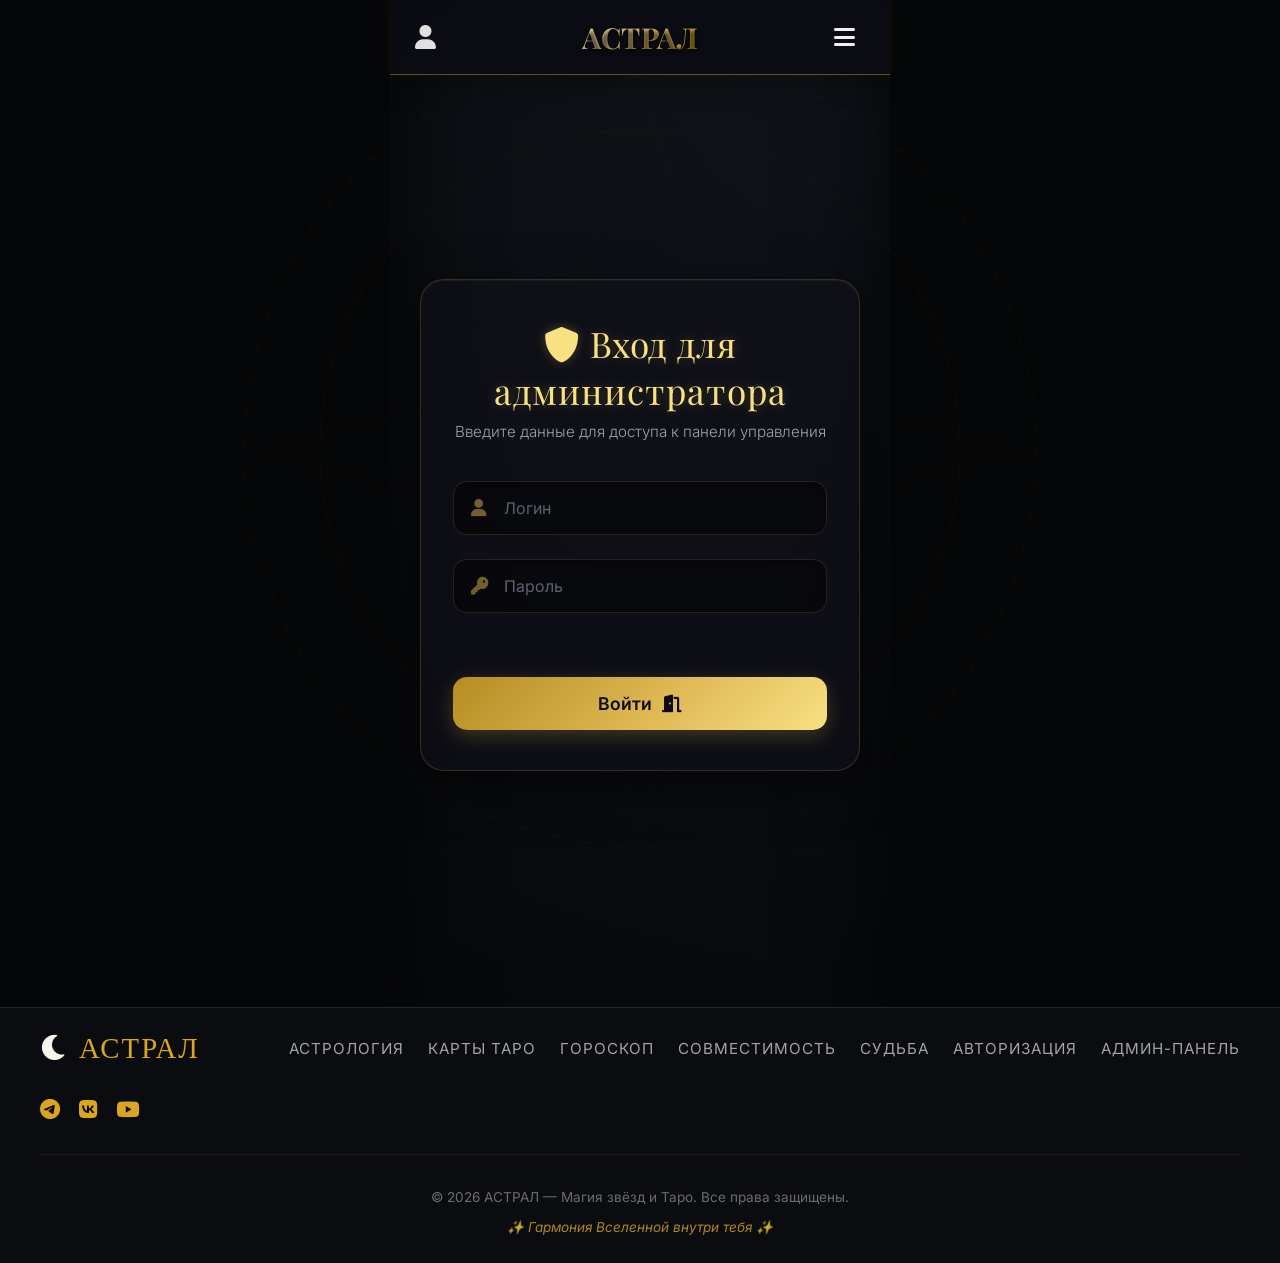
==== commit 7babe674: "Add admin auth guard: login overlay with admin/admin credentials" ====
--- a/admin.html
+++ b/admin.html
@@ -4,7 +4,9 @@
   <head>
     <meta charset="UTF-8" />
     <meta name="viewport" content="width=device-width, initial-scale=1.0" />
-    <title>АСТРАЛ - Админка</title>
+    <title>Панель администратора | АСТРАЛ</title>
+    <meta name="description" content="Панель администратора АСТРАЛ.">
+    <meta name="robots" content="noindex, nofollow">
     <link
       rel="stylesheet"
       href="https://cdnjs.cloudflare.com/ajax/libs/font-awesome/6.0.0-beta3/css/all.min.css"
@@ -64,8 +66,31 @@
       </div>
       <div class="menu-overlay" id="menuOverlay"></div>
 
-      
-      <main class="main-content page-profile-specific">
+      <!-- Оверлей авторизации администратора -->
+      <div id="adminAuthOverlay" class="admin-auth-overlay">
+        <div class="auth-glass-card">
+          <h2><i class="fas fa-shield-alt"></i> Вход для администратора</h2>
+          <p class="auth-subtitle">Введите данные для доступа к панели управления</p>
+          <form id="adminLoginForm" onsubmit="event.preventDefault(); document.getElementById('adminLoginBtn').click();">
+            <div class="auth-form-group">
+              <input type="text" id="adminLoginInput" class="auth-input" placeholder="Логин" autocomplete="username" required>
+              <i class="fas fa-user input-icon"></i>
+            </div>
+            <div class="auth-form-group">
+              <input type="password" id="adminPasswordInput" class="auth-input" placeholder="Пароль" autocomplete="current-password" required>
+              <i class="fas fa-key input-icon"></i>
+            </div>
+            <div class="msg-container">
+              <div id="adminAuthError" class="error-msg"></div>
+            </div>
+            <button type="button" class="auth-submit-btn" id="adminLoginBtn">
+              Войти <i class="fas fa-door-open"></i>
+            </button>
+          </form>
+        </div>
+      </div>
+
+      <main class="main-content page-profile-specific" id="adminContent" style="display:none">
           <div class="premium-hero admin-hero">
               <h1 class="premium-title"><i class="fas fa-crown"></i> Панель Администратора</h1>
               <p class="premium-subtitle">Управление сакральным контентом</p>
--- a/assets/styles/style.css
+++ b/assets/styles/style.css
@@ -67,6 +67,14 @@
 /* --- Конец стилей шапки --- */
 
 /* --- admin --- */
+.admin-auth-overlay {
+    min-height: 100vh;
+    display: flex;
+    align-items: center;
+    justify-content: center;
+    padding: 2rem 1rem;
+}
+
 .page-admin {
 
       & {
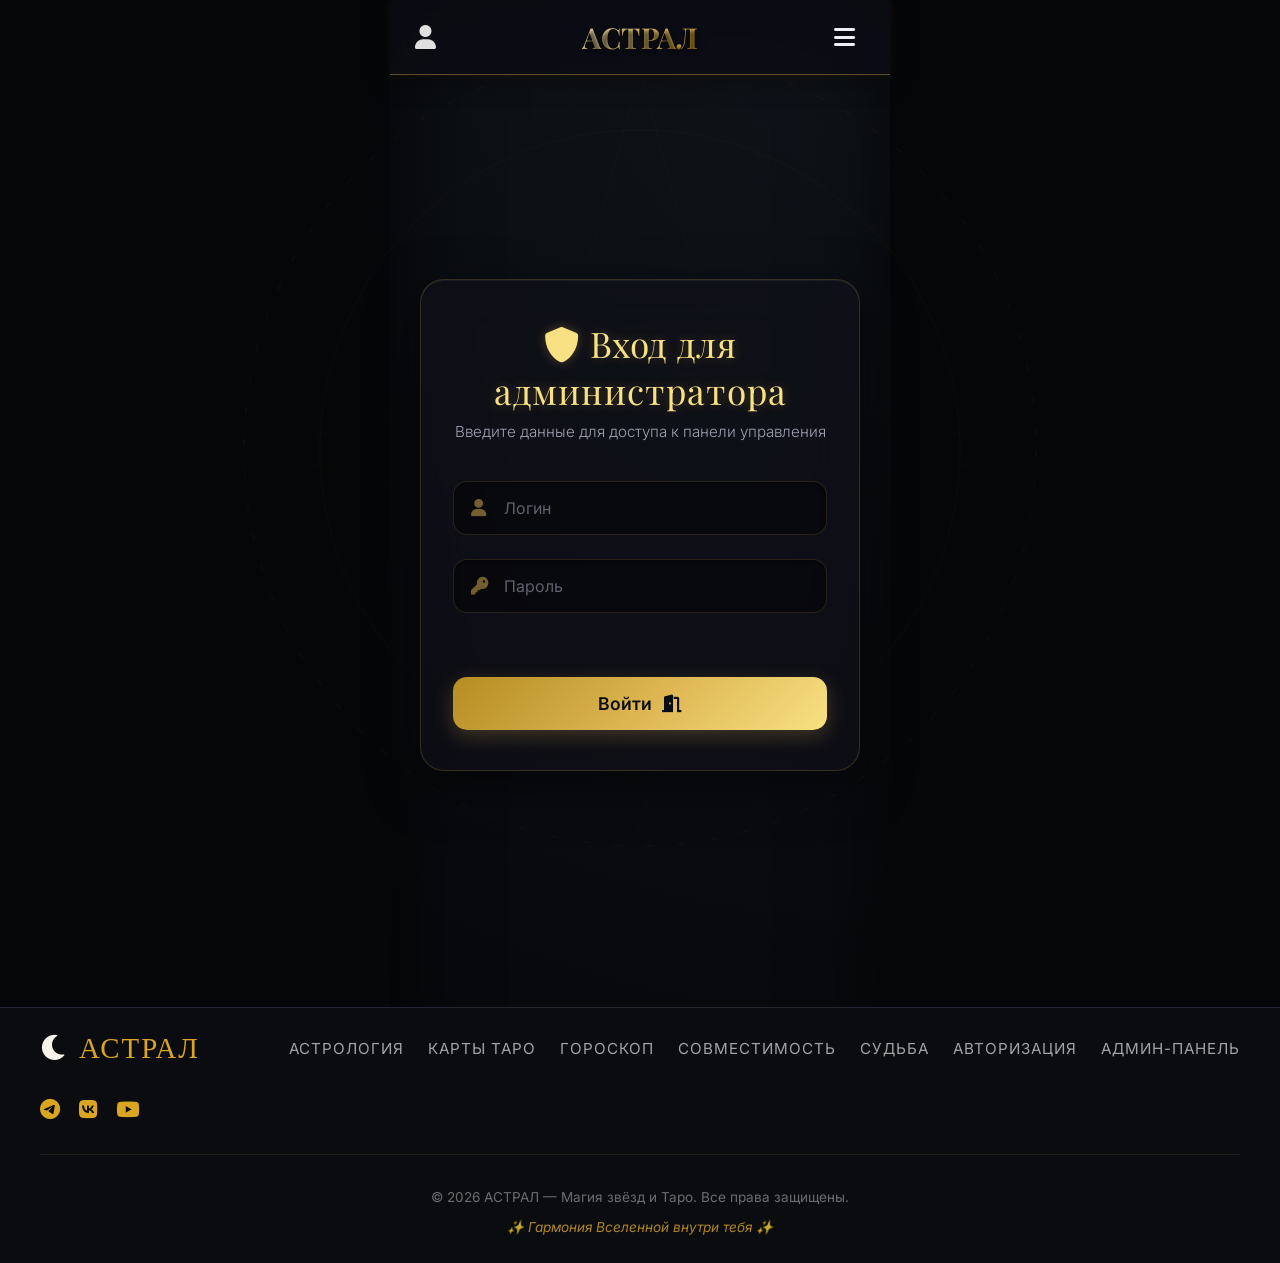
==== commit 62371857: "Localize Font Awesome 6: download CSS and webfonts, remove CDN dependency" ====
--- a/admin.html
+++ b/admin.html
@@ -9,7 +9,7 @@
     <meta name="robots" content="noindex, nofollow">
     <link
       rel="stylesheet"
-      href="https://cdnjs.cloudflare.com/ajax/libs/font-awesome/6.0.0-beta3/css/all.min.css"
+      href="assets/fontawesome/css/all.min.css"
     />
     <link
       href="https://fonts.googleapis.com/css?family=Inter:300,400,500,600,700%7CPlayfair+Display:400,500,600,700&subset=cyrillic,latin&display=swap"
